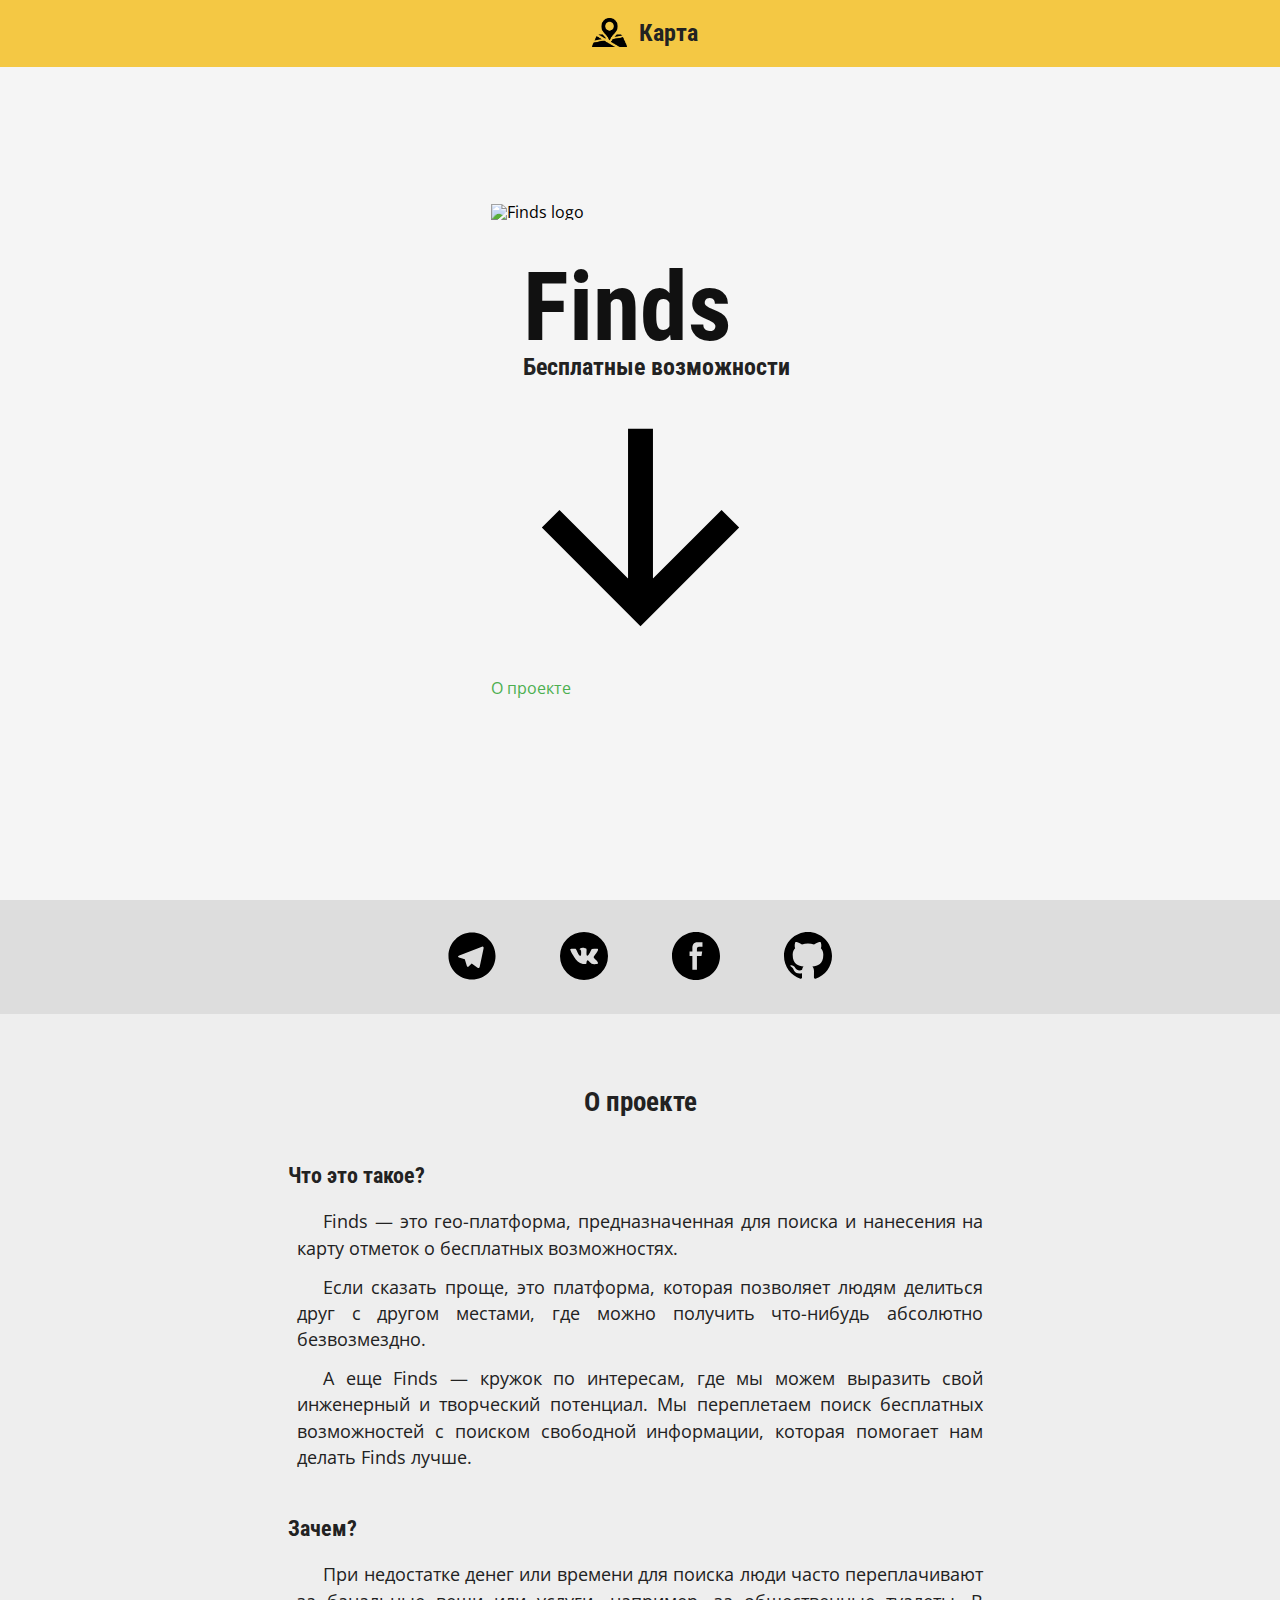
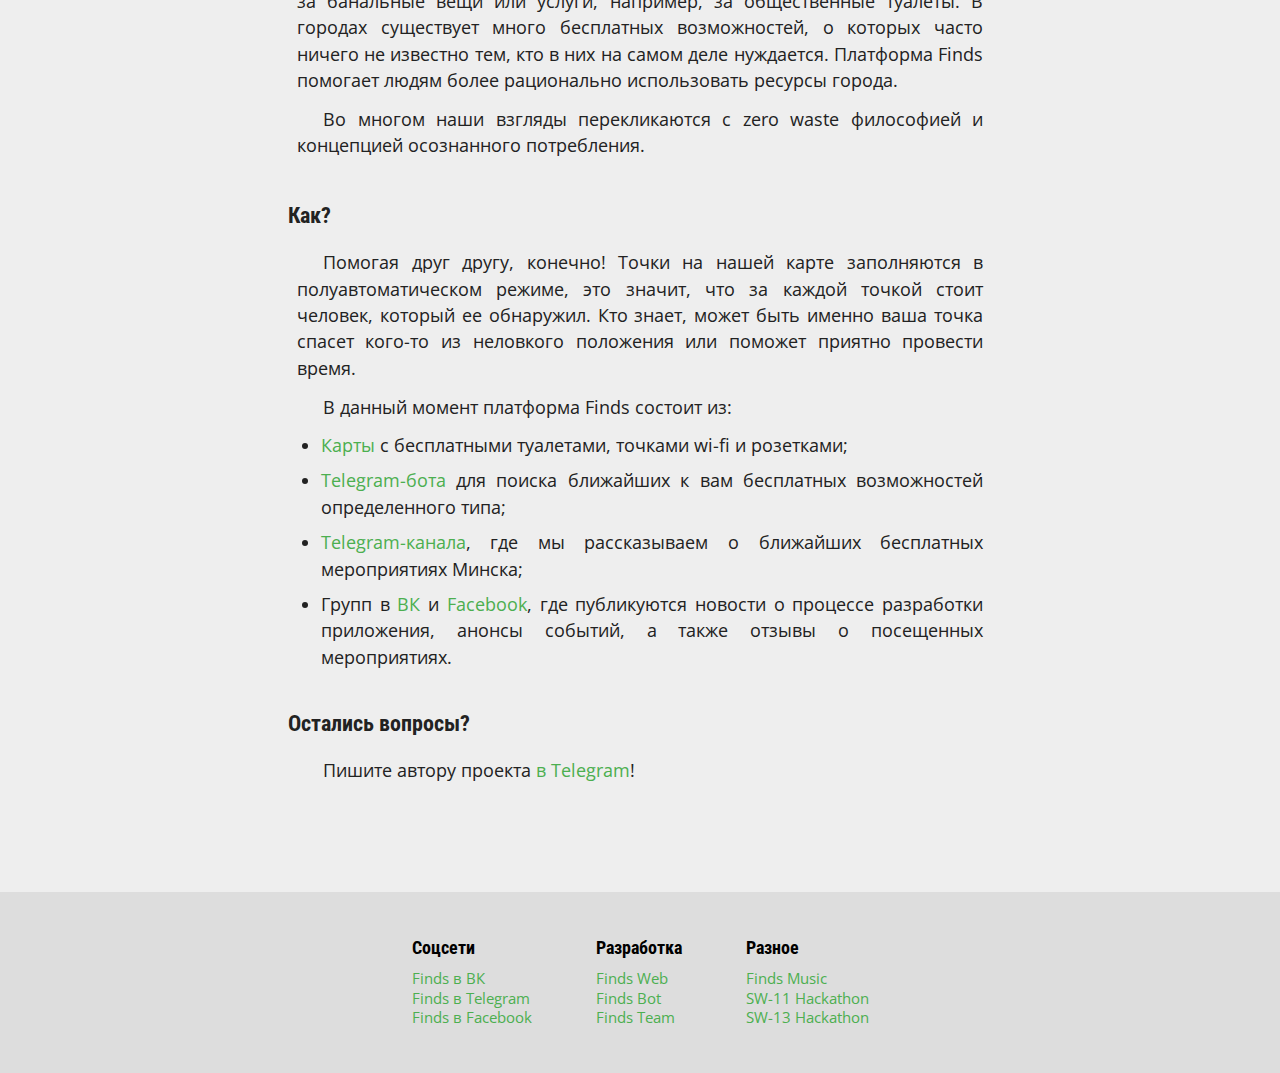
==== index.html @ 43142009 "Update text" ====
﻿<!DOCTYPE html>
<html lang="ru">

<head>
  <script async src="https://www.googletagmanager.com/gtag/js?id=UA-122766115-1"></script>
  <script>
    window.dataLayer = window.dataLayer || [];
    function gtag() { dataLayer.push(arguments); }
    gtag("js", new Date());

    gtag("config", "UA-122766115-1");
  </script>

  <script type="text/javascript">
    (function (d, w, c) {
      (w[c] = w[c] || []).push(function () {
        try {
          w.yaCounter49716634 = new Ya.Metrika2({
            id: 49716634,
            clickmap: true,
            trackLinks: true,
            accurateTrackBounce: true,
            webvisor: true
          });
        } catch (e) { }
      });

      var n = d.getElementsByTagName("script")[0],
        s = d.createElement("script"),
        f = function () { n.parentNode.insertBefore(s, n); };
      s.type = "text/javascript";
      s.async = true;
      s.src = "https://mc.yandex.ru/metrika/tag.js";

      if (w.opera == "[object Opera]") {
        d.addEventListener("DOMContentLoaded", f, false);
      } else { f(); }
    })(document, window, "yandex_metrika_callbacks2");
  </script>
  <noscript>
    <div>
      <img src="https://mc.yandex.ru/watch/49716634" style="position:absolute; left:-9999px;" alt="" />
    </div>
  </noscript>

  <meta http-equiv="content-type" content="text/html" charset="utf-8">
  <meta name="application-name" content="Finds">
  <meta name="viewport" content="width=device-width, initial-scale=1.0" />
  <meta name="yandex-verification" content="14215b733ed02c33" />
  <meta name="google-site-verification" content="_NbWzMZGaX6icd6F83OZuIrjjUDp2d-A3Rn8rg9aycU" />
  <meta name="description" content="Finds — гео-платформа, предназначенная для поиска и нанесения на карту отметок о бесплатных возможностях.">

  <title>Finds Web — Бесплатные возможности</title>

  <link rel="shortcut icon" href="./image/favicon/favicon.ico" type="image/x-icon">
  <link rel="apple-touch-icon" sizes="180x180" href="./image/favicon/apple-touch-icon.png">
  <link rel="icon" type="image/png" sizes="32x32" href="./image/favicon/favicon-32x32.png">
  <link rel="icon" type="image/png" sizes="16x16" href="./image/favicon/favicon-16x16.png">
  <link rel="mask-icon" href="./image/favicon/safari-pinned-tab.svg" color="#5bbad5">
  <link rel="manifest" href="./site.webmanifest">
  <link type="text/plain" rel="author" href="http://domain/humans.txt">

  <meta name="msapplication-TileColor" content="#ffda29">
  <meta name="theme-color" content="#000000">

  <link rel="stylesheet" href="./css/reset.css">
  <link rel="stylesheet" href="./css/style.css">
  <link rel="stylesheet" href="./css/text.css">
  <link rel="stylesheet" href="./css/mobile.css">
  <link rel="stylesheet" href="https://fonts.googleapis.com/css?family=Open+Sans|Roboto+Condensed">
</head>

<body>
  <main>
    <header class="navigation-bar">
      <a class="map-link" href="./map" title="Finds Web — Карта">
        <img class="map-icon" src="./image/map.png" alt="Map button icon"/>
        Карта
      </a>
    </header>
    <section class="main-screen">
      <div class="blur">
        <div class="main-screen-header">
          <div class="logo-container">
            <img class="logo" src="./image/empty-logo.svg" alt="Finds logo">
          </div>
          <div class="title-container">
            <h1 class="title">Finds</h1>
            <h2 class="subtitle">Бесплатные возможности</h2>
          </div>
        </div>
        <div class="main-screen-footer">
          <a class="arrow-link" href="#about">
            <svg xmlns="http://www.w3.org/2000/svg" viewBox="0 0 24 24" class="arrow" id="about"><path d="M 11,4L 13,4L 13,16.0104L 18.5052,10.5052L 19.9194,11.9194L 12,19.8388L 4.08058,11.9194L 5.49479,10.5052L 11,16.0104L 11,4 Z "></path></svg>
            О проекте
          </a>
        </div>
      </div>
    </section>
    <section class="links">
      <a href="https://telegra.ph/Finds-v-Telegram-03-18" title="Finds в Telegram">
        <div class="link-icon">
          <?xml version="1.0" encoding="utf-8"?><svg version="1.1" xmlns="http://www.w3.org/2000/svg" xmlns:xlink="http://www.w3.org/1999/xlink" x="0px" y="0px" viewBox="0 0 1000 1000" enable-background="new 0 0 1000 1000" xml:space="preserve"><g><g><path d="M500,10C229.4,10,10,229.4,10,500s219.4,490,490,490s490-219.4,490-490S770.6,10,500,10z M740.8,345.9l-80.4,378.8c-5.6,27-21.8,33.3-44.4,20.9L493.5,655l-58.8,57.2c-6.9,6.7-12.3,12.3-24.5,12.3c-15.9,0-13.2-5.9-18.6-21.1l-41.7-137l-121.2-37.7c-26.2-8-26.4-26,5.9-38.9l472-182.2C728.2,297.9,749,312.8,740.8,345.9L740.8,345.9z"/></g></g></svg>
        </div>
      </a>
      <a href="https://vk.com/findsnews" title="Finds News — Бесплатные мероприятия в ВК">
        <div class="link-icon">
          <?xml version="1.0" ?><svg viewBox="0 0 96 96" xmlns="http://www.w3.org/2000/svg"><g data-name="Layer 2" id="Layer_2"><g data-name="Layer 2" id="Layer_2-2"><path d="M48,0A48,48,0,1,0,96,48,48,48,0,0,0,48,0ZM76,62.63c-.3,1.92-3.48,1.56-6.28,1.64a18.46,18.46,0,0,1-6.25-.55c-1.89-.74-6.91-7.35-8.2-7.1-2.93.6-1.87,6.69-2.71,7.1-1.29.6-5.29.44-6.86.27-8.23-1.37-13-6.85-17.44-13.93-5.51-8.61-8.77-15-7.37-15.85s5.75-.63,10.06-.55c1.32.05,5,9.4,6,11,3.89,6.22,5.1,1.62,5.18,1.07C43.29,34.5,40.54,35,38.93,34.77c1.18-3.62,9.57-3,9.57-3a16.34,16.34,0,0,1,3.81,1.4c.41.25.88,1.18.85,4.06C53,41.65,52.55,47.6,54.5,47.6c1.48.06,3.81-3.45,5.73-7.07,1.67-3.21,3-6.33,3.54-6.55a38.21,38.21,0,0,1,6-.3c2.63,0,5.29,0,6,.55,1.4,1.21-1.07,5-3.32,8.23-1.81,2.63-5.37,6.06-5.15,7.92C67.58,52.95,76.74,58.43,76,62.63Z"/></g></g></svg>
        </div>
      </a>
      <a href="https://fb.com/findsnews" title="Finds News — Бесплатные мероприятия в Facebook">
        <div class="link-icon">
          <?xml version="1.0" encoding="UTF-8"?><svg xmlns="http://www.w3.org/2000/svg" xmlns:xlink="http://www.w3.org/1999/xlink" width="48px" height="48px" viewBox="0 0 48 48" version="1.1"><g id="surface1"><path d="M 48 24 C 48 10.746094 37.253906 0 24 0 C 10.746094 0 0 10.746094 0 24 C 0 37.253906 10.746094 48 24 48 C 37.253906 48 48 37.253906 48 24 Z M 17.554688 24 L 17.554688 19.40625 L 20.371094 19.40625 L 20.371094 16.628906 C 20.371094 12.882812 21.488281 10.183594 25.589844 10.183594 L 30.46875 10.183594 L 30.46875 14.765625 L 27.035156 14.765625 C 25.3125 14.765625 24.921875 15.910156 24.921875 17.109375 L 24.921875 19.40625 L 30.214844 19.40625 L 29.492188 24 L 24.921875 24 L 24.921875 37.851562 L 20.371094 37.851562 L 20.371094 24 Z M 17.554688 24 "/></g></svg>
        </div>
      </a>
      </a>
      <a href="https://github.com/FindsTeam" title="Finds Team — Репозитории проектов" class="github-button">
        <div class="link-icon">
          <?xml version="1.0" ?><svg xmlns="http://www.w3.org/2000/svg" xmlns:xlink="http://www.w3.org/1999/xlink" x="0px" y="0px" viewBox="0 0 1024 1024" enable-background="new 0 0 1024 1024" xml:space="preserve"><path d="M512 0C229.25 0 0 229.25 0 512c0 226.25 146.688 418.125 350.156 485.812 25.594 4.688 34.938-11.125 34.938-24.625 0-12.188-0.469-52.562-0.719-95.312C242 908.812 211.906 817.5 211.906 817.5c-23.312-59.125-56.844-74.875-56.844-74.875-46.531-31.75 3.53-31.125 3.53-31.125 51.406 3.562 78.47 52.75 78.47 52.75 45.688 78.25 119.875 55.625 149 42.5 4.654-33 17.904-55.625 32.5-68.375C304.906 725.438 185.344 681.5 185.344 485.312c0-55.938 19.969-101.562 52.656-137.406-5.219-13-22.844-65.094 5.062-135.562 0 0 42.938-13.75 140.812 52.5 40.812-11.406 84.594-17.031 128.125-17.219 43.5 0.188 87.312 5.875 128.188 17.281 97.688-66.312 140.688-52.5 140.688-52.5 28 70.531 10.375 122.562 5.125 135.5 32.812 35.844 52.625 81.469 52.625 137.406 0 196.688-119.75 240-233.812 252.688 18.438 15.875 34.75 47 34.75 94.75 0 68.438-0.688 123.625-0.688 140.5 0 13.625 9.312 29.562 35.25 24.562C877.438 930 1024 738.125 1024 512 1024 229.25 794.75 0 512 0z"/></svg>
        </div>
      </a>
    </section>
    <section class="description">
      <div class="row">
        <h2 class="about">О проекте</h2>
      </div>
      <div class="row">
        <h3>Что это такое?</h3>
        <p>
          Finds — это гео-платформа, предназначенная для поиска и нанесения на карту отметок о бесплатных возможностях.
        </p>
        <p>
          Если сказать проще, это платформа, которая позволяет людям делиться друг с другом местами, где можно получить что-нибудь абсолютно безвозмездно.
        </p>
        <p>
          А еще Finds — кружок по интересам, где мы можем выразить свой инженерный и творческий потенциал. Мы переплетаем поиск бесплатных возможностей с поиском свободной информации, которая помогает нам делать Finds лучше.
        </p>
      </div>
      <div class="row">
        <h3>Зачем?</h3>
        <p>
          При недостатке денег или времени для поиска люди часто переплачивают за банальные вещи или услуги, например, за общественные туалеты. В городах существует много бесплатных возможностей, о которых часто ничего не известно тем, кто в них на самом деле нуждается. Платформа Finds помогает людям более рационально использовать ресурсы города.
        </p>
        <p>
          Во многом наши взгляды перекликаются с zero waste философией и концепцией осознанного потребления.
        </p>
      </div>
      <div class="row">
        <h3>Как?</h3>
        <p>
          Помогая друг другу, конечно! Точки на нашей карте заполняются в полуавтоматическом режиме, это значит, что за каждой точкой стоит человек, который ее обнаружил. Кто знает, может быть именно ваша точка спасет кого-то из неловкого положения или поможет приятно провести время.
        </p>
        <p>
          В данный момент платформа Finds состоит из:
        </p>
        <ul>
          <li>
            <a href="./map" title="Finds Web — Карта">Карты</a> с бесплатными туалетами, точками wi-fi и розетками;
          </li>
          <li>
            <a href="http://t.me/FindsApplicationBot" title="Finds Bot — Telegram-бот">Telegram-бота</a> для поиска ближайших к вам бесплатных возможностей определенного типа;
          </li>
          <li>
            <a href="http://t.me/findsnews" title="Finds News — Бесплатные мероприятия">Telegram-канала</a>, где мы рассказываем о ближайших бесплатных мероприятиях Минска;
          </li>
          <li>
            Групп в <a href="https://vk.com/findsnews" title="Finds News — Бесплатные мероприятия в ВК">ВК</a> и <a href="https://fb.com/findsnews" title="Finds News — Бесплатные мероприятия в Facebook">Facebook</a>, где публикуются новости о процессе разработки приложения, анонсы событий, а также отзывы о посещенных мероприятиях.
          </li>
        </ul>
      </div>
      <div class="row">
          <h3>Остались вопросы?</h3>
          <p>
            Пишите автору проекта <a href="http://t.me/arisste" title="@arisste">в Telegram</a>!
          </p>
      </div>
    </section>
    <footer>
      <div class="column">
        <h4 title="Соцсети">Соцсети</h4>
        <a class="footer-link" href="https://vk.com/findsnews" title="Finds News — Бесплатные мероприятия в ВК">Finds в ВК</a>
        <a class="footer-link" href="http://t.me/findsnews" title="Finds News — Бесплатные мероприятия в Telegram">Finds в Telegram</a>
        <a class="footer-link" href="https://fb.com/findsnews" title="Finds News — Бесплатные мероприятия в Facebook">Finds в Facebook</a>
      </div>
      <div class="column">
        <h4 title="Разработка">Разработка</h4>
        <a class="footer-link" href="./map" title="Finds Web — Карта">Finds Web</a>
        <a class="footer-link" href="http://t.me/FindsApplicationBot" title="Finds Bot — Бот Telegram">Finds Bot</a>
        <a class="footer-link" href="https://github.com/FindsTeam" title="Finds Team — Репозитории проектов">Finds Team</a>
      </div>
      <div class="column">
        <h4 title="Компактно!">Разное</h4>
        <a class="footer-link" href="https://soundcloud.com/findsmusic" title="Finds Music — Музыкальный плейлист">Finds Music</a>
        <a class="footer-link" href="https://telegra.ph/Social-Weekend-Hackathon--kak-ehto-bylo-02-26" title="SW-11 Hackathon">SW-11 Hackathon</a>
        <a class="footer-link" href="https://telegra.ph/Social-Weekend-Hackathon--na-te-zhe-grabli-04-30" title="SW-13 Hackathon">SW-13 Hackathon</a>
      </div>
    </footer>
  </main>
</body>
</html>
---- css/style.css ----
body {
  width: 100%;

  background-color: #f5f5f5;
  font-family: 'Open Sans', Arial, Helvetica, sans-serif;
}

.navigation-bar {
  position: fixed;
  background-color: #f4c844;
  padding: 0.3em;
  text-align: center;
  width: 100%;
  z-index: 1;
}

.map-link {
  color: #222222;
  font-family: 'Roboto Condensed', Arial, Helvetica, sans-serif;
  font-size: 1.5em;
  display: inline-block;
  height: auto;
  padding: 0.5em 1em;
  margin: 0;
  font-weight: 700;
  line-height: 1.4;
  text-align: center;
  white-space: nowrap;
  vertical-align: middle;
  touch-action: manipulation;
  cursor: pointer;
  user-select: none;
  background-image: none;
  border: 0;
  border-radius: 0.2em;
  text-decoration: none;    
}

.map-link:hover {
  background-color: #face49;
  text-decoration: none;
  transition: 200ms;
  transition-timing-function: ease-in-out;
  -webkit-transition: 200ms;
  -webkit-transition-timing-function: ease-in-out;
}

.map-link:active {
  background-color: #dbb238;
}

.map-icon {
  height: 1.2em;
  width: auto;
  margin: -6px 6px -6px 0;
}

.main-screen {
  width: 100%;
  height: 100vh;

  display: flex;
  flex-direction: row;
  flex-wrap: nowrap;
  justify-content: center;
  align-content: stretch;
  align-items: center;
}

.logo-container, .title-container {
  order: 0;
  flex: 0 1 auto;
  align-self: auto;
}

.title-container {
  margin-left: 2em;
}

.logo {
  height: 15em;
}

.title {
  font-size: 6em;
  margin-top: 0.4em;
  margin-bottom: 0;
  color: #111111;
}

.subtitle {
  text-align: right;
  font-size: 1.5em;
  margin-top: 0;
  margin-bottom: 0;
  color: #222222;
}

.links {
  display: flex;
  flex-direction: row;
  flex-wrap: nowrap;
  justify-content: center;
  align-content: center;
  align-items: center;

  background-color: #dddddd;
}

.link-icon {
  width: 3em;
  margin: 2em;
}

.link-icon svg:hover {
  fill: #4caf50;
  transition: 200ms;
  transition-timing-function: ease-in-out;
  -webkit-transition: 200ms;
  -webkit-transition-timing-function: ease-in-out;
}
.link-icon:active svg {
  fill: #419944;
  transition: 200ms;
  transition-timing-function: ease-in-out;
  -webkit-transition: 200ms;
  -webkit-transition-timing-function: ease-in-out;
}

.description {
  height: auto;
  width: 100%;

  padding-top: 3em;
  padding-bottom: 6em;

  display: flex;
  flex-direction: column;
  flex-wrap: nowrap;
  justify-content: center;
  align-content: stretch;
  align-items: center;

  background-color: #eeeeee;
}

.row {
  width: 55%;
}

.about {
  text-align: center;
}

footer {
  display: flex;
  flex-direction: row;
  flex-wrap: nowrap;
  justify-content: center;
  align-content: center;
  align-items: flex-start;

  background-color: #dddddd;
}

.column {
  margin-top: 3em;
  margin-bottom: 3em;

  margin-left: 2em;
  margin-right: 2em;

  display: flex;
  flex-direction: column;
  flex-wrap: nowrap;
  justify-content: center;
  align-content: center;
  align-items: left;

  background-color: #dddddd;
}

.small-logo {
  height: 5em;
}

.footer-link {
  font-size: 0.95em;
  margin-top: 0.3em;
}
---- css/text.css ----
h1,
h2,
h3,
p {
  color: #222222;
}

h1,
h2,
h3,
h4
{
  font-weight: 700;
  font-style: normal;
  margin-top: 1em;
  margin-bottom: 0.5em;
  font-family: 'Roboto Condensed', Arial, Helvetica, sans-serif;
}

h1 {
  font-size: 2em;
}

h2 {
  font-size: 1.7em;
}

h3 {
  font-size: 1.4em;
  margin-top: 1.5em;
  margin-bottom: 1em;
}

h4 {
  font-size: 1.1em;
  margin-top: 0;
}

p {
  color: #222222;
  font-weight: 400;
  line-height: 1.5em;
  text-indent: 1.5em;
  text-align: justify;
  margin: 0.7em 0.5em;
  font-family: 'Open Sans', Arial, Helvetica, sans-serif;
  font-size: 1.1em;
}

a {
  color: #4caf50;
  text-decoration: none;
}

a:hover {
  text-decoration: underline;
}

a:active {
  color: #419944;
}

ul {
  list-style: disc;
  margin-left: 1.5em;
}

li {
  color: #222222;
  font-weight: 400;
  line-height: 1.5em;
  margin: 0.5em 0.5em;
  text-align: justify;
  font-family: 'Open Sans', Arial, Helvetica, sans-serif;
  font-size: 1.1em;
}

.text-center {
  text-align: center;
}
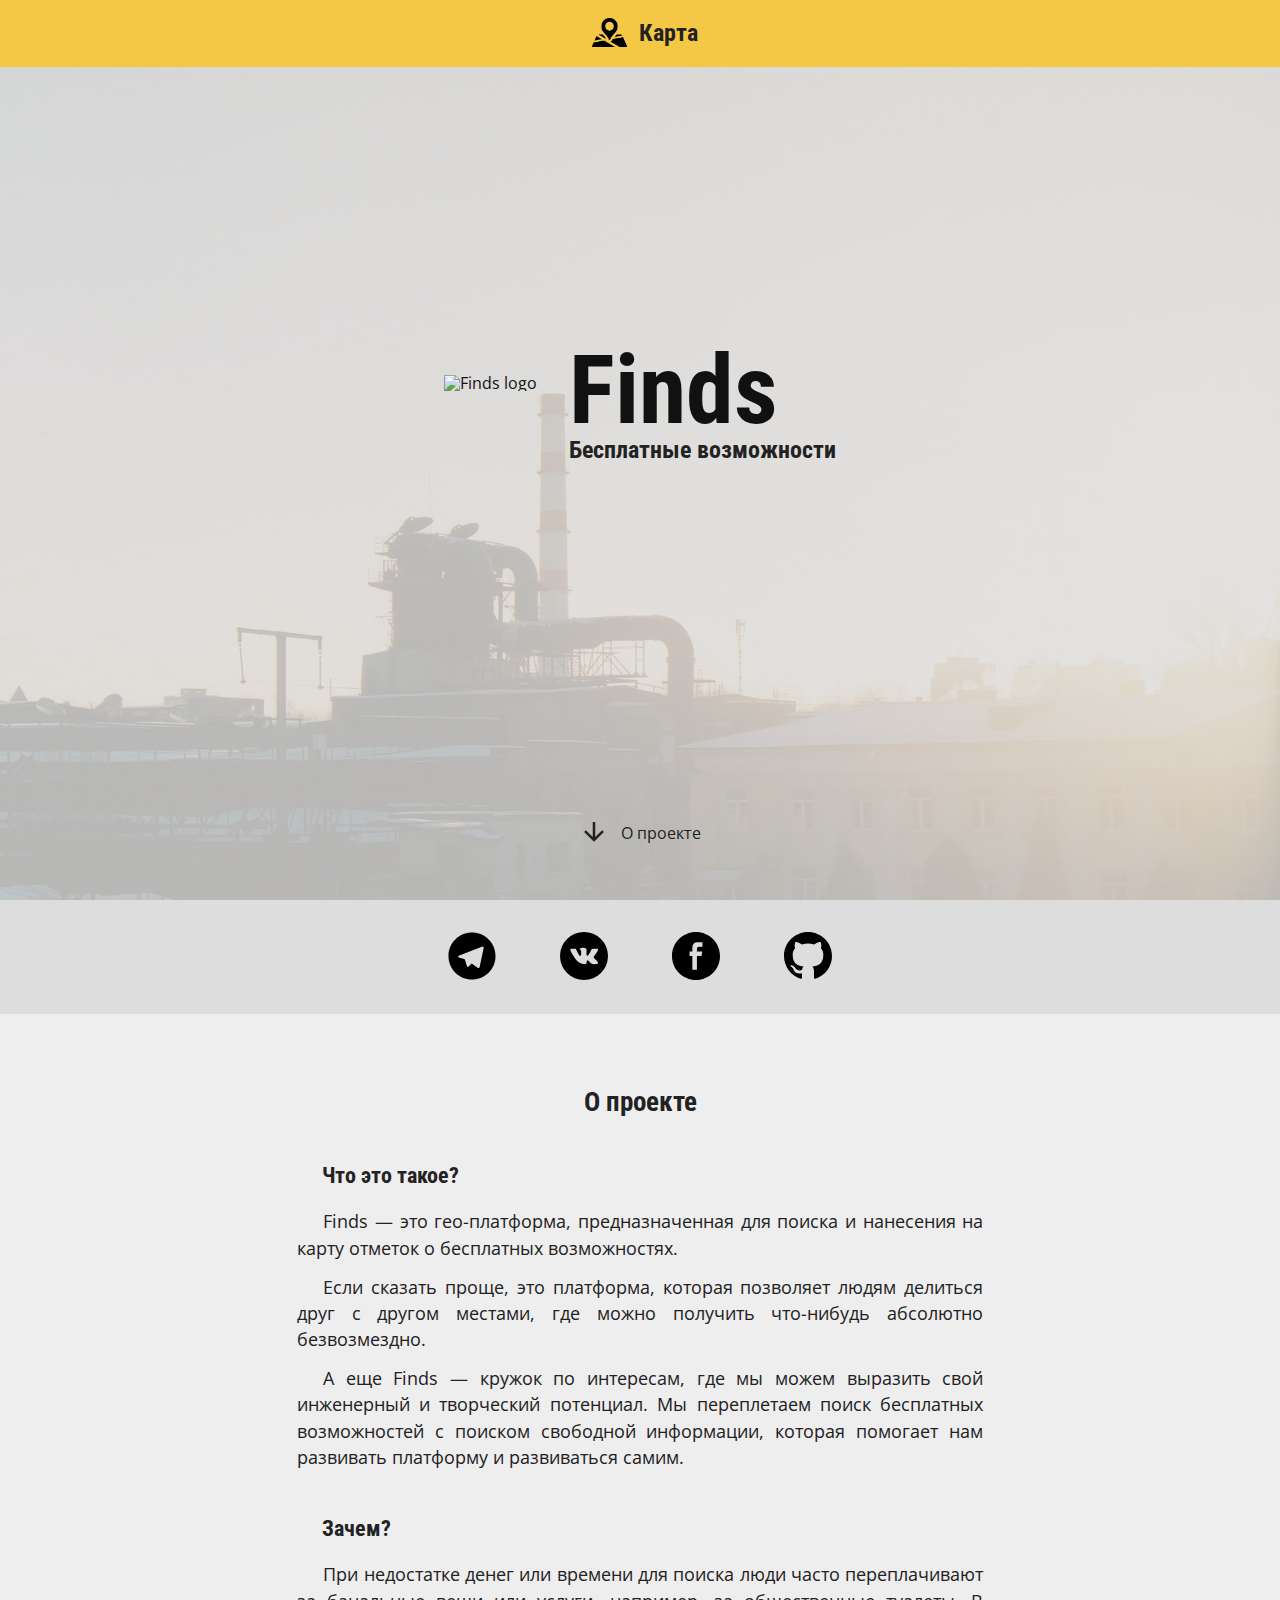
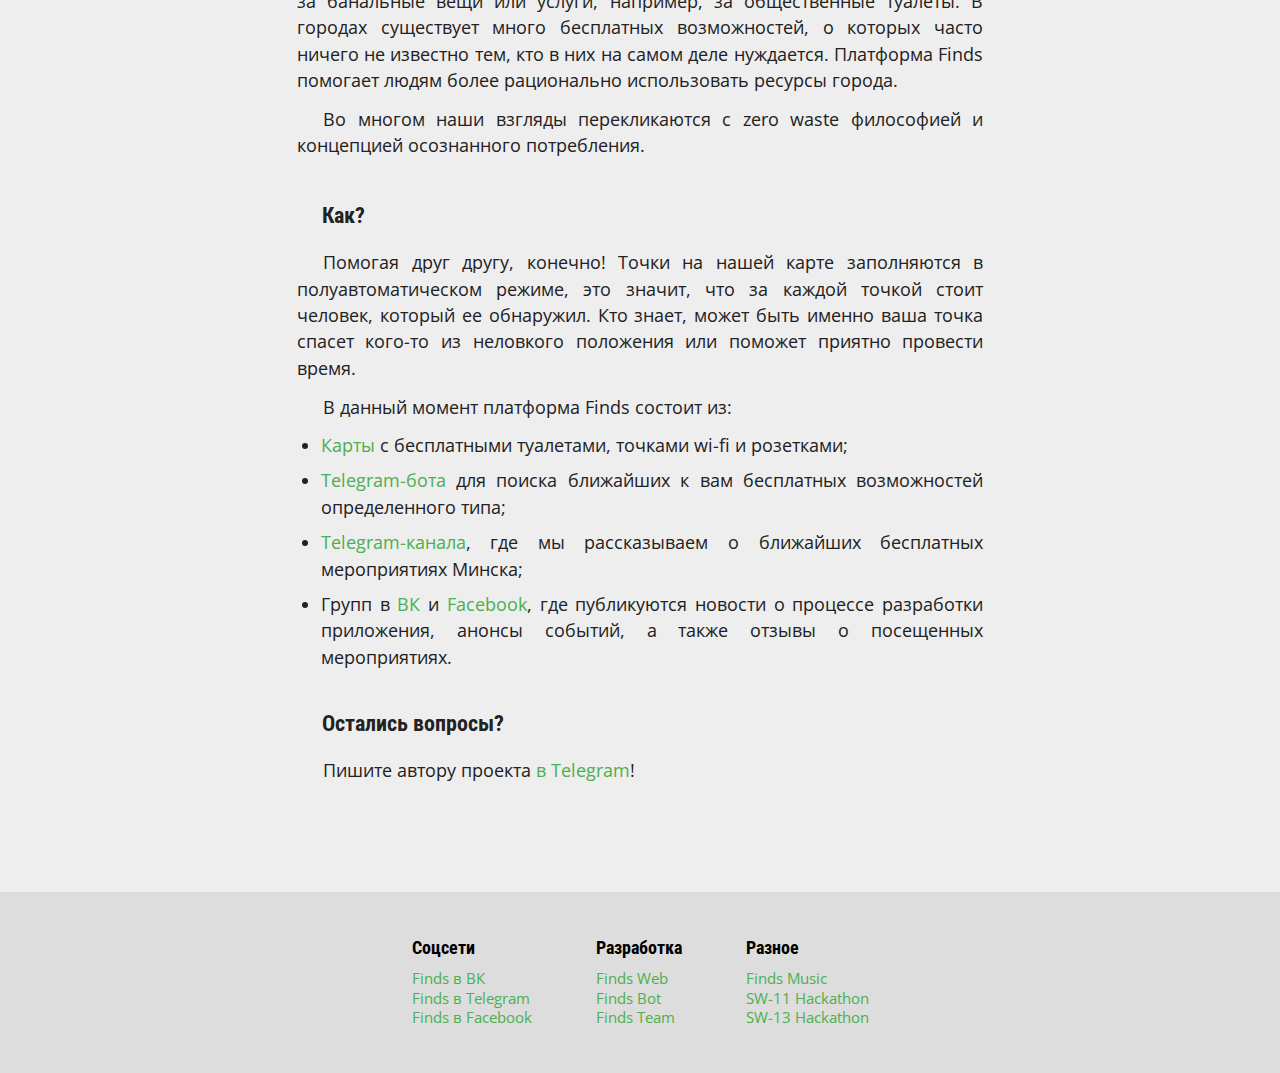
==== commit 226196f5: "Merge remote-tracking branch 'origin/master'" ====
--- a/index.html
+++ b/index.html
@@ -133,7 +133,7 @@
           Если сказать проще, это платформа, которая позволяет людям делиться друг с другом местами, где можно получить что-нибудь абсолютно безвозмездно.
         </p>
         <p>
-          А еще Finds — кружок по интересам, где мы можем выразить свой инженерный и творческий потенциал. Мы переплетаем поиск бесплатных возможностей с поиском свободной информации, которая помогает нам делать Finds лучше.
+          А еще Finds — кружок по интересам, где мы можем выразить свой инженерный и творческий потенциал. Мы переплетаем поиск бесплатных возможностей с поиском свободной информации, которая помогает нам развивать платформу и развиваться самим.
         </p>
       </div>
       <div class="row">
--- a/css/style.css
+++ b/css/style.css
@@ -41,12 +41,11 @@
   text-decoration: none;
   transition: 200ms;
   transition-timing-function: ease-in-out;
-  -webkit-transition: 200ms;
-  -webkit-transition-timing-function: ease-in-out;
 }
 
 .map-link:active {
   background-color: #dbb238;
+  color: inherit;
 }
 
 .map-icon {
@@ -55,9 +54,50 @@
   margin: -6px 6px -6px 0;
 }
 
+.main-screen-footer {
+  height: 15vh;
+
+  display: flex;
+  flex-direction: row;
+  flex-wrap: nowrap;
+  justify-content: center;
+  align-content: center;
+  align-items: center;
+}
+
+.arrow-link, .arrow-link:hover, .arrow-link:active {
+  color: #222222;
+  text-decoration: none;
+  padding: 10px 20px;
+  border-radius: 0.2em;
+}
+
+.arrow-link:hover {
+  background-color: #22222240;
+}
+
+.arrow {
+  height: 30px;
+  width: 30px;
+  margin: -0.5em 0.5em -0.5em 0;
+  fill: #222222;
+}
+
 .main-screen {
-  width: 100%;
-  height: 100vh;
+  background-image: url("../image/minsk.jpg");
+  background-repeat: no-repeat;
+  background-attachment: fixed;
+  background-position: center;
+  background-size: cover;
+}
+
+.blur {
+  background-color: #ddddddd0
+}
+
+.main-screen-header {
+  width: 100%;
+  height: 85vh;
 
   display: flex;
   flex-direction: row;
@@ -78,6 +118,7 @@
 }
 
 .logo {
+  color: #111111;
   height: 15em;
 }
 
@@ -181,10 +222,11 @@
 }
 
 .small-logo {
+  color: #111111;
   height: 5em;
 }
 
 .footer-link {
   font-size: 0.95em;
   margin-top: 0.3em;
-}+}
--- a/css/text.css
+++ b/css/text.css
@@ -29,6 +29,7 @@
   font-size: 1.4em;
   margin-top: 1.5em;
   margin-bottom: 1em;
+  text-indent: 1.5em;
 }
 
 h4 {
@@ -50,10 +51,16 @@
 a {
   color: #4caf50;
   text-decoration: none;
+  white-space: nowrap;
+  transition: 200ms;
+  transition-timing-function: ease-in-out;
 }
 
 a:hover {
   text-decoration: underline;
+  transform: scale(1.05);
+  transition: 200ms;
+  transition-timing-function: ease-in-out;
 }
 
 a:active {
--- a/css/mobile.css
+++ b/css/mobile.css
@@ -0,0 +1,68 @@
+@media only screen and (min-width: 320px) and (max-width: 1024px) {
+  h3 {
+    margin-top: 1em;
+    margin-bottom: 0.5em;
+  }
+
+  .main-screen-header {
+    width: 100%;
+    flex-direction: column;
+    align-content: center;
+  }
+
+  .title-container {
+    margin-left: 0;
+    margin-top: 2em;
+  }
+  
+  .logo {
+    height: 10em;
+    color: #111111;
+  }
+
+  .title {
+    text-align: center;
+    font-size: 5em;
+    margin-top: 0;
+  }
+  
+  .subtitle {
+    text-align: center;
+    font-size: 1.3em;
+    margin-top: 0;
+    margin-bottom: 0;
+    color: #222222;
+  }
+
+  .github-button {
+    display: none;
+  }
+
+  .link-icon {
+    width: 3em;
+    margin: 2em 1.5em;
+  }
+
+  .description {
+    padding-top: 2em;
+    padding-bottom: 2em;
+  }
+
+  .row {
+    width: 90%;
+  }
+
+  footer {
+    flex-direction: column;
+    align-items: center;
+    padding-bottom: 2em;
+  }
+
+  .column {
+    margin-top: 2em;
+    margin-bottom: 0;
+    margin-left: 0;
+    margin-right: 0;
+    text-align: center;
+  }
+}
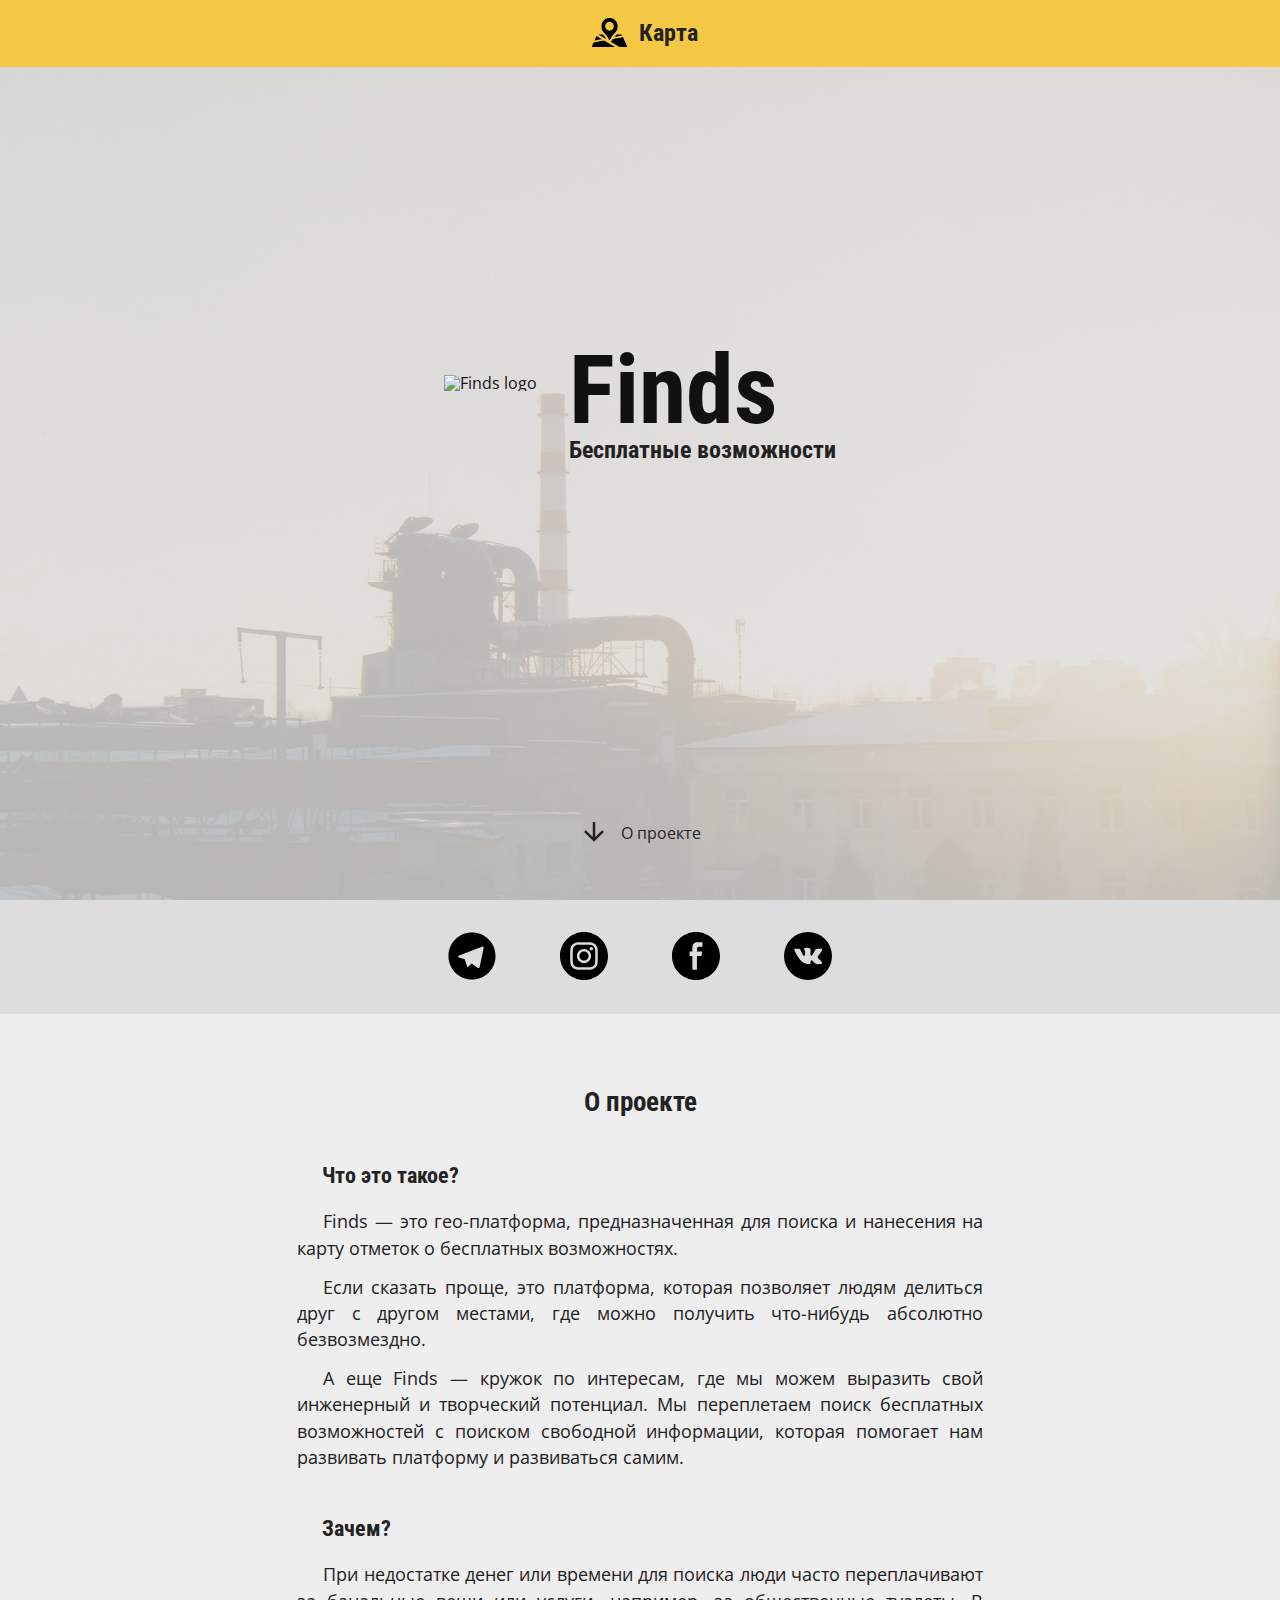
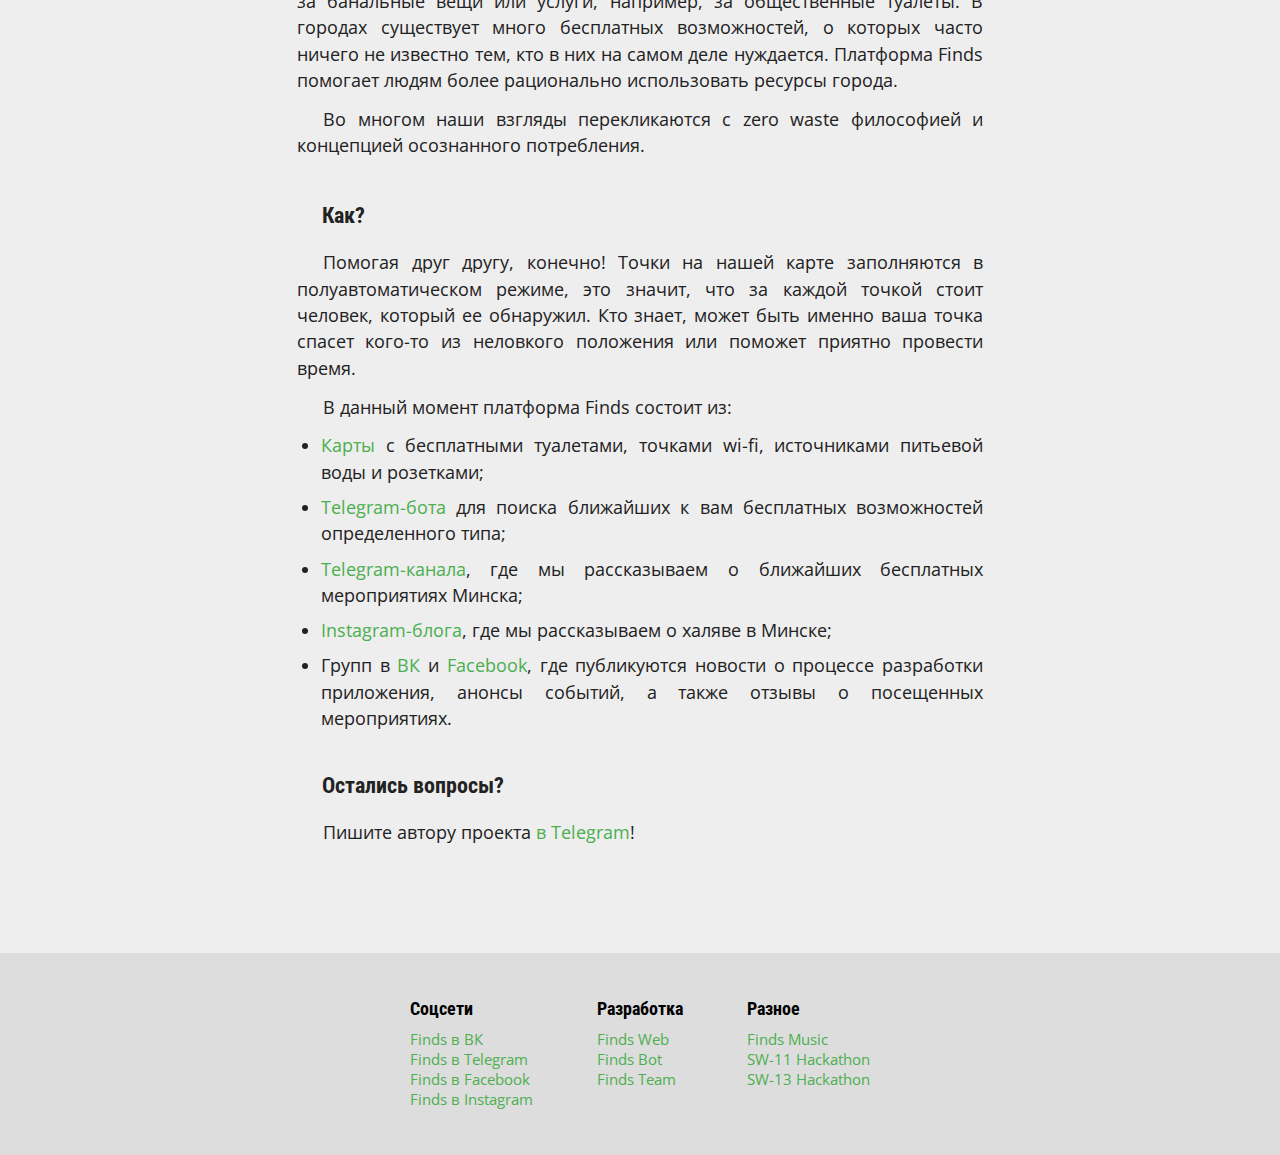
==== commit 3f287007: "Update social links" ====
--- a/index.html
+++ b/index.html
@@ -103,20 +103,19 @@
           <?xml version="1.0" encoding="utf-8"?><svg version="1.1" xmlns="http://www.w3.org/2000/svg" xmlns:xlink="http://www.w3.org/1999/xlink" x="0px" y="0px" viewBox="0 0 1000 1000" enable-background="new 0 0 1000 1000" xml:space="preserve"><g><g><path d="M500,10C229.4,10,10,229.4,10,500s219.4,490,490,490s490-219.4,490-490S770.6,10,500,10z M740.8,345.9l-80.4,378.8c-5.6,27-21.8,33.3-44.4,20.9L493.5,655l-58.8,57.2c-6.9,6.7-12.3,12.3-24.5,12.3c-15.9,0-13.2-5.9-18.6-21.1l-41.7-137l-121.2-37.7c-26.2-8-26.4-26,5.9-38.9l472-182.2C728.2,297.9,749,312.8,740.8,345.9L740.8,345.9z"/></g></g></svg>
         </div>
       </a>
+      <a href="https://www.instagram.com/findsnews" title="Finds News — Бесплатные мероприятия в Instagram">
+        <div class="link-icon">
+          <?xml version="1.0" encoding="UTF-8"?><svg xmlns="http://www.w3.org/2000/svg" xmlns:xlink="http://www.w3.org/1999/xlink" width="48px" viewBox="0 0 512 512" version="1.1"><path d="m305 256c0 27.0625-21.9375 49-49 49s-49-21.9375-49-49 21.9375-49 49-49 49 21.9375 49 49zm0 0"/><path d="m370.59375 169.304688c-2.355469-6.382813-6.113281-12.160157-10.996094-16.902344-4.742187-4.882813-10.515625-8.640625-16.902344-10.996094-5.179687-2.011719-12.960937-4.40625-27.292968-5.058594-15.503906-.707031-20.152344-.859375-59.402344-.859375-39.253906 0-43.902344.148438-59.402344.855469-14.332031.65625-22.117187 3.050781-27.292968 5.0625-6.386719 2.355469-12.164063 6.113281-16.902344 10.996094-4.882813 4.742187-8.640625 10.515625-11 16.902344-2.011719 5.179687-4.40625 12.964843-5.058594 27.296874-.707031 15.5-.859375 20.148438-.859375 59.402344 0 39.25.152344 43.898438.859375 59.402344.652344 14.332031 3.046875 22.113281 5.058594 27.292969 2.359375 6.386719 6.113281 12.160156 10.996094 16.902343 4.742187 4.882813 10.515624 8.640626 16.902343 10.996094 5.179688 2.015625 12.964844 4.410156 27.296875 5.0625 15.5.707032 20.144532.855469 59.398438.855469 39.257812 0 43.90625-.148437 59.402344-.855469 14.332031-.652344 22.117187-3.046875 27.296874-5.0625 12.820313-4.945312 22.953126-15.078125 27.898438-27.898437 2.011719-5.179688 4.40625-12.960938 5.0625-27.292969.707031-15.503906.855469-20.152344.855469-59.402344 0-39.253906-.148438-43.902344-.855469-59.402344-.652344-14.332031-3.046875-22.117187-5.0625-27.296874zm-114.59375 162.179687c-41.691406 0-75.488281-33.792969-75.488281-75.484375s33.796875-75.484375 75.488281-75.484375c41.6875 0 75.484375 33.792969 75.484375 75.484375s-33.796875 75.484375-75.484375 75.484375zm78.46875-136.3125c-9.742188 0-17.640625-7.898437-17.640625-17.640625s7.898437-17.640625 17.640625-17.640625 17.640625 7.898437 17.640625 17.640625c-.003906 9.742188-7.898437 17.640625-17.640625 17.640625zm0 0"/><path d="m256 0c-141.363281 0-256 114.636719-256 256s114.636719 256 256 256 256-114.636719 256-256-114.636719-256-256-256zm146.113281 316.605469c-.710937 15.648437-3.199219 26.332031-6.832031 35.683593-7.636719 19.746094-23.246094 35.355469-42.992188 42.992188-9.347656 3.632812-20.035156 6.117188-35.679687 6.832031-15.675781.714844-20.683594.886719-60.605469.886719-39.925781 0-44.929687-.171875-60.609375-.886719-15.644531-.714843-26.332031-3.199219-35.679687-6.832031-9.8125-3.691406-18.695313-9.476562-26.039063-16.957031-7.476562-7.339844-13.261719-16.226563-16.953125-26.035157-3.632812-9.347656-6.121094-20.035156-6.832031-35.679687-.722656-15.679687-.890625-20.6875-.890625-60.609375s.167969-44.929688.886719-60.605469c.710937-15.648437 3.195312-26.332031 6.828125-35.683593 3.691406-9.808594 9.480468-18.695313 16.960937-26.035157 7.339844-7.480469 16.226563-13.265625 26.035157-16.957031 9.351562-3.632812 20.035156-6.117188 35.683593-6.832031 15.675781-.714844 20.683594-.886719 60.605469-.886719s44.929688.171875 60.605469.890625c15.648437.710937 26.332031 3.195313 35.683593 6.824219 9.808594 3.691406 18.695313 9.480468 26.039063 16.960937 7.476563 7.34375 13.265625 16.226563 16.953125 26.035157 3.636719 9.351562 6.121094 20.035156 6.835938 35.683593.714843 15.675781.882812 20.683594.882812 60.605469s-.167969 44.929688-.886719 60.605469zm0 0"/></svg>
+        </div>
+      </a>
+      <a href="https://fb.com/findsnews" title="Finds News — Бесплатные мероприятия в Facebook">
+        <div class="link-icon">
+          <?xml version="1.0" encoding="UTF-8"?><svg xmlns="http://www.w3.org/2000/svg" xmlns:xlink="http://www.w3.org/1999/xlink" width="48px" height="48px" viewBox="0 0 48 48" version="1.1"><g id="surface1"><path d="M 48 24 C 48 10.746094 37.253906 0 24 0 C 10.746094 0 0 10.746094 0 24 C 0 37.253906 10.746094 48 24 48 C 37.253906 48 48 37.253906 48 24 Z M 17.554688 24 L 17.554688 19.40625 L 20.371094 19.40625 L 20.371094 16.628906 C 20.371094 12.882812 21.488281 10.183594 25.589844 10.183594 L 30.46875 10.183594 L 30.46875 14.765625 L 27.035156 14.765625 C 25.3125 14.765625 24.921875 15.910156 24.921875 17.109375 L 24.921875 19.40625 L 30.214844 19.40625 L 29.492188 24 L 24.921875 24 L 24.921875 37.851562 L 20.371094 37.851562 L 20.371094 24 Z M 17.554688 24 "/></g></svg>
+        </div>
+      </a>
       <a href="https://vk.com/findsnews" title="Finds News — Бесплатные мероприятия в ВК">
         <div class="link-icon">
           <?xml version="1.0" ?><svg viewBox="0 0 96 96" xmlns="http://www.w3.org/2000/svg"><g data-name="Layer 2" id="Layer_2"><g data-name="Layer 2" id="Layer_2-2"><path d="M48,0A48,48,0,1,0,96,48,48,48,0,0,0,48,0ZM76,62.63c-.3,1.92-3.48,1.56-6.28,1.64a18.46,18.46,0,0,1-6.25-.55c-1.89-.74-6.91-7.35-8.2-7.1-2.93.6-1.87,6.69-2.71,7.1-1.29.6-5.29.44-6.86.27-8.23-1.37-13-6.85-17.44-13.93-5.51-8.61-8.77-15-7.37-15.85s5.75-.63,10.06-.55c1.32.05,5,9.4,6,11,3.89,6.22,5.1,1.62,5.18,1.07C43.29,34.5,40.54,35,38.93,34.77c1.18-3.62,9.57-3,9.57-3a16.34,16.34,0,0,1,3.81,1.4c.41.25.88,1.18.85,4.06C53,41.65,52.55,47.6,54.5,47.6c1.48.06,3.81-3.45,5.73-7.07,1.67-3.21,3-6.33,3.54-6.55a38.21,38.21,0,0,1,6-.3c2.63,0,5.29,0,6,.55,1.4,1.21-1.07,5-3.32,8.23-1.81,2.63-5.37,6.06-5.15,7.92C67.58,52.95,76.74,58.43,76,62.63Z"/></g></g></svg>
-        </div>
-      </a>
-      <a href="https://fb.com/findsnews" title="Finds News — Бесплатные мероприятия в Facebook">
-        <div class="link-icon">
-          <?xml version="1.0" encoding="UTF-8"?><svg xmlns="http://www.w3.org/2000/svg" xmlns:xlink="http://www.w3.org/1999/xlink" width="48px" height="48px" viewBox="0 0 48 48" version="1.1"><g id="surface1"><path d="M 48 24 C 48 10.746094 37.253906 0 24 0 C 10.746094 0 0 10.746094 0 24 C 0 37.253906 10.746094 48 24 48 C 37.253906 48 48 37.253906 48 24 Z M 17.554688 24 L 17.554688 19.40625 L 20.371094 19.40625 L 20.371094 16.628906 C 20.371094 12.882812 21.488281 10.183594 25.589844 10.183594 L 30.46875 10.183594 L 30.46875 14.765625 L 27.035156 14.765625 C 25.3125 14.765625 24.921875 15.910156 24.921875 17.109375 L 24.921875 19.40625 L 30.214844 19.40625 L 29.492188 24 L 24.921875 24 L 24.921875 37.851562 L 20.371094 37.851562 L 20.371094 24 Z M 17.554688 24 "/></g></svg>
-        </div>
-      </a>
-      </a>
-      <a href="https://github.com/FindsTeam" title="Finds Team — Репозитории проектов" class="github-button">
-        <div class="link-icon">
-          <?xml version="1.0" ?><svg xmlns="http://www.w3.org/2000/svg" xmlns:xlink="http://www.w3.org/1999/xlink" x="0px" y="0px" viewBox="0 0 1024 1024" enable-background="new 0 0 1024 1024" xml:space="preserve"><path d="M512 0C229.25 0 0 229.25 0 512c0 226.25 146.688 418.125 350.156 485.812 25.594 4.688 34.938-11.125 34.938-24.625 0-12.188-0.469-52.562-0.719-95.312C242 908.812 211.906 817.5 211.906 817.5c-23.312-59.125-56.844-74.875-56.844-74.875-46.531-31.75 3.53-31.125 3.53-31.125 51.406 3.562 78.47 52.75 78.47 52.75 45.688 78.25 119.875 55.625 149 42.5 4.654-33 17.904-55.625 32.5-68.375C304.906 725.438 185.344 681.5 185.344 485.312c0-55.938 19.969-101.562 52.656-137.406-5.219-13-22.844-65.094 5.062-135.562 0 0 42.938-13.75 140.812 52.5 40.812-11.406 84.594-17.031 128.125-17.219 43.5 0.188 87.312 5.875 128.188 17.281 97.688-66.312 140.688-52.5 140.688-52.5 28 70.531 10.375 122.562 5.125 135.5 32.812 35.844 52.625 81.469 52.625 137.406 0 196.688-119.75 240-233.812 252.688 18.438 15.875 34.75 47 34.75 94.75 0 68.438-0.688 123.625-0.688 140.5 0 13.625 9.312 29.562 35.25 24.562C877.438 930 1024 738.125 1024 512 1024 229.25 794.75 0 512 0z"/></svg>
         </div>
       </a>
     </section>
@@ -155,13 +154,16 @@
         </p>
         <ul>
           <li>
-            <a href="./map" title="Finds Web — Карта">Карты</a> с бесплатными туалетами, точками wi-fi и розетками;
+            <a href="./map" title="Finds Web — Карта">Карты</a> с бесплатными туалетами, точками wi-fi, источниками питьевой воды и розетками;
           </li>
           <li>
             <a href="http://t.me/FindsApplicationBot" title="Finds Bot — Telegram-бот">Telegram-бота</a> для поиска ближайших к вам бесплатных возможностей определенного типа;
           </li>
           <li>
             <a href="http://t.me/findsnews" title="Finds News — Бесплатные мероприятия">Telegram-канала</a>, где мы рассказываем о ближайших бесплатных мероприятиях Минска;
+          </li>
+          <li>
+            <a href="https://www.instagram.com/findsnews" title="Finds News — Бесплатные мероприятия">Instagram-блога</a>, где мы рассказываем о халяве в Минске;
           </li>
           <li>
             Групп в <a href="https://vk.com/findsnews" title="Finds News — Бесплатные мероприятия в ВК">ВК</a> и <a href="https://fb.com/findsnews" title="Finds News — Бесплатные мероприятия в Facebook">Facebook</a>, где публикуются новости о процессе разработки приложения, анонсы событий, а также отзывы о посещенных мероприятиях.
@@ -181,6 +183,7 @@
         <a class="footer-link" href="https://vk.com/findsnews" title="Finds News — Бесплатные мероприятия в ВК">Finds в ВК</a>
         <a class="footer-link" href="http://t.me/findsnews" title="Finds News — Бесплатные мероприятия в Telegram">Finds в Telegram</a>
         <a class="footer-link" href="https://fb.com/findsnews" title="Finds News — Бесплатные мероприятия в Facebook">Finds в Facebook</a>
+        <a class="footer-link" href="https://www.instagram.com/findsnews" title="Finds News — Бесплатные мероприятия в Instagram">Finds в Instagram</a>
       </div>
       <div class="column">
         <h4 title="Разработка">Разработка</h4>
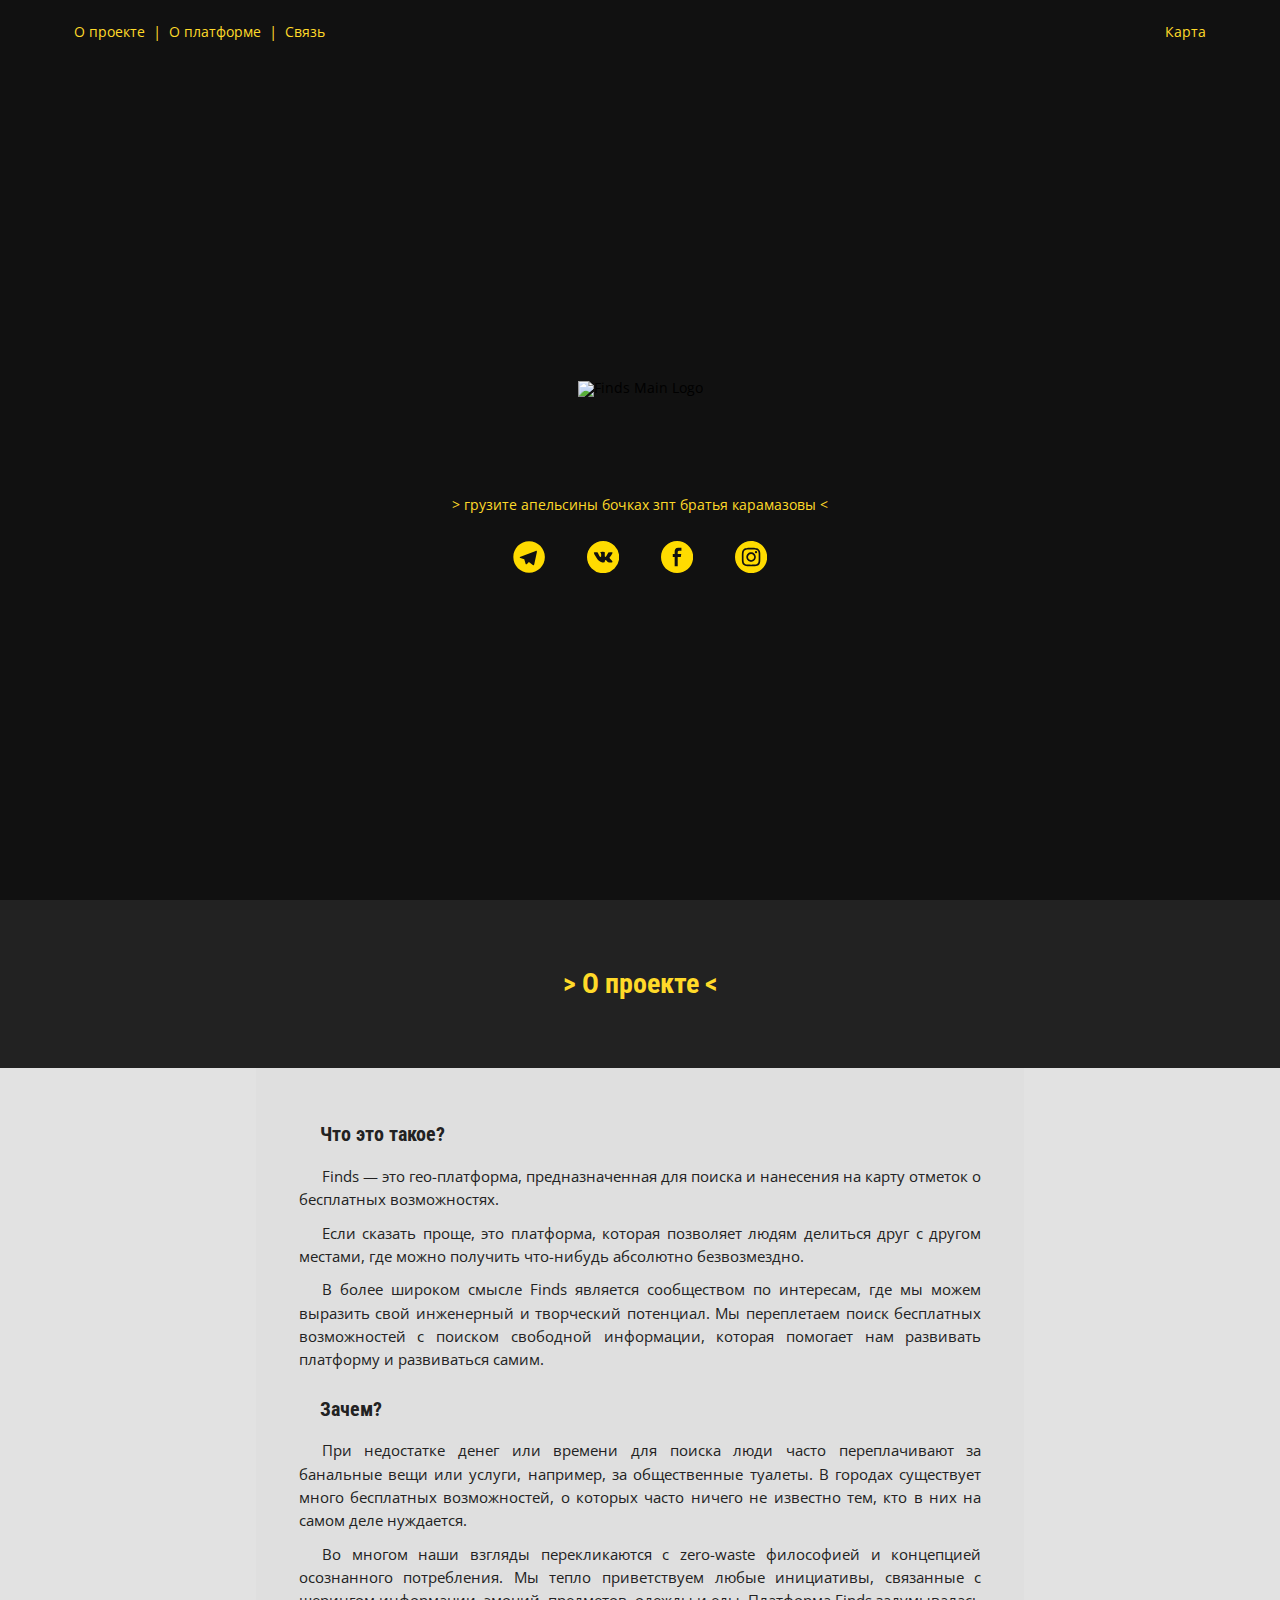
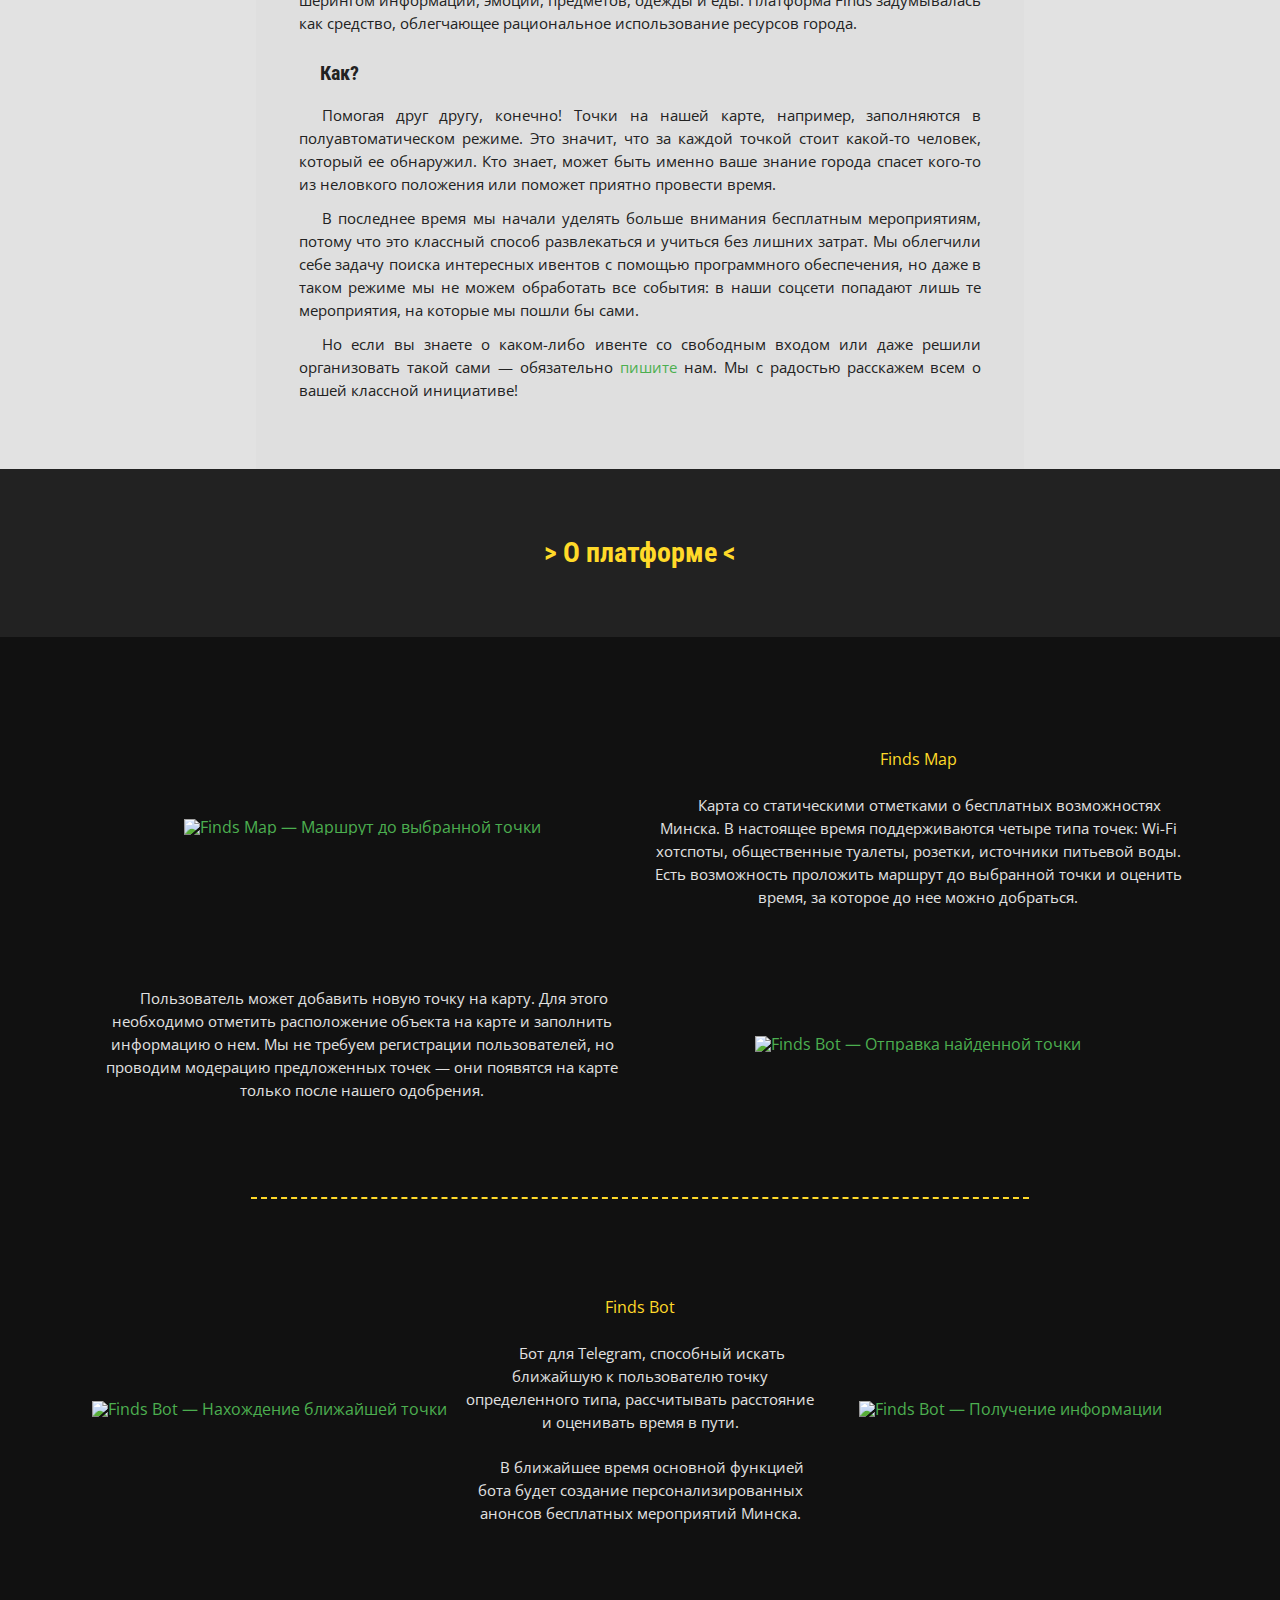
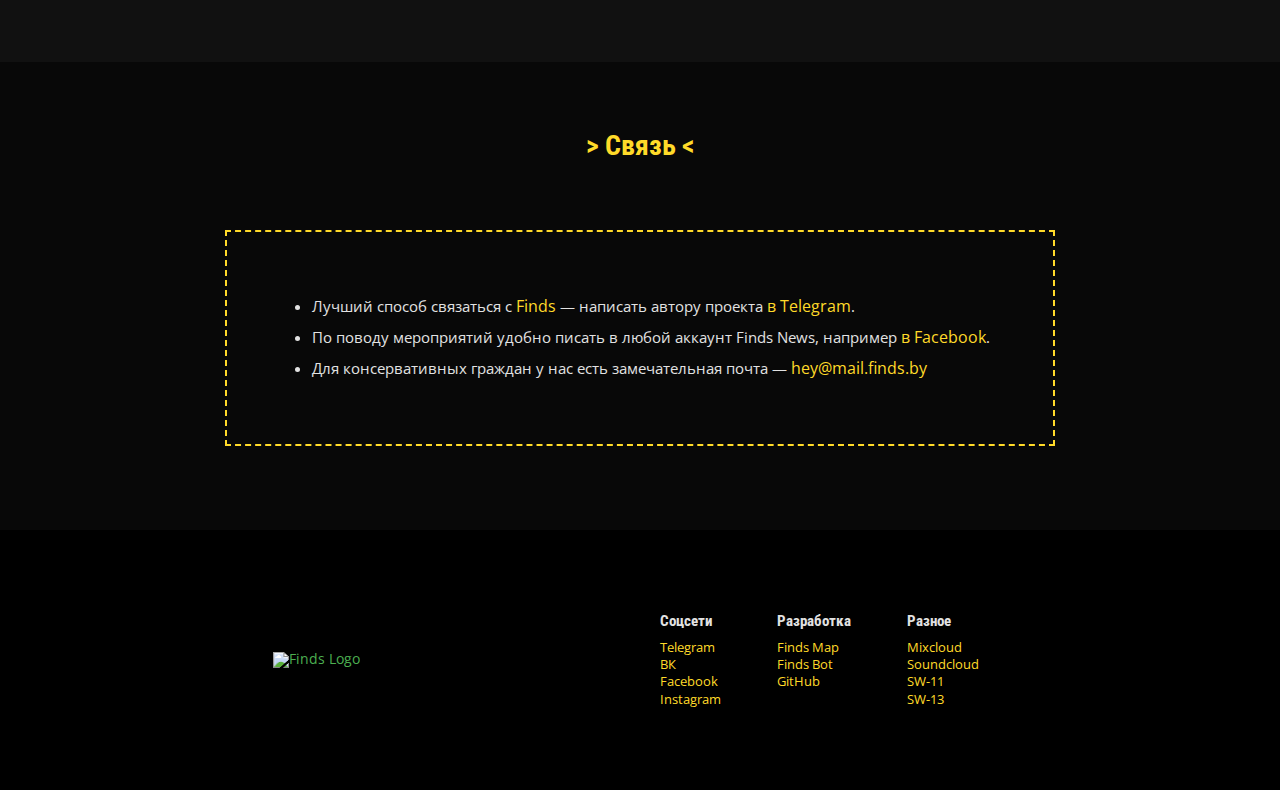
==== commit 7042e304: "Add script for tagline randomization, fix issue with adblock" ====
--- a/index.html
+++ b/index.html
@@ -1,6 +1,5 @@
 ﻿<!DOCTYPE html>
 <html lang="ru">
-
 <head>
   <script async src="https://www.googletagmanager.com/gtag/js?id=UA-122766115-1"></script>
   <script>
@@ -37,6 +36,7 @@
       } else { f(); }
     })(document, window, "yandex_metrika_callbacks2");
   </script>
+  <script src="./script/quote.js" defer></script>
   <noscript>
     <div>
       <img src="https://mc.yandex.ru/watch/49716634" style="position:absolute; left:-9999px;" alt="" />
@@ -50,7 +50,7 @@
   <meta name="google-site-verification" content="_NbWzMZGaX6icd6F83OZuIrjjUDp2d-A3Rn8rg9aycU" />
   <meta name="description" content="Finds — гео-платформа, предназначенная для поиска и нанесения на карту отметок о бесплатных возможностях.">
 
-  <title>Finds Web — Бесплатные возможности</title>
+  <title>Finds — Бесплатные возможности</title>
 
   <link rel="shortcut icon" href="./image/favicon/favicon.ico" type="image/x-icon">
   <link rel="apple-touch-icon" sizes="180x180" href="./image/favicon/apple-touch-icon.png">
@@ -69,135 +69,181 @@
   <link rel="stylesheet" href="./css/mobile.css">
   <link rel="stylesheet" href="https://fonts.googleapis.com/css?family=Open+Sans|Roboto+Condensed">
 </head>
-
 <body>
+  <header>
+    <div class="header-links">
+      <nav class="anchor-links">
+        <a class="header-link" href="#project" title="Раздел, где мы рассказываем о нашей инициативе">О проекте</a>
+        <p class="header-divider">|</p>
+        <a class="header-link" href="#platform" title="Раздел, где мы описываем технические возможности платформы">О платформе</a>
+        <p class="header-divider">|</p>
+        <a class="header-link" href="#contacts" title="Раздел с контактами">Связь</a>
+      </nav>
+      <div class="map-link">
+        <a class="header-link" href="./map" title="Finds Map — Карта бесплатных объектов">Карта</a>
+      </div>
+    </div>
+  </header>
   <main>
-    <header class="navigation-bar">
-      <a class="map-link" href="./map" title="Finds Web — Карта">
-        <img class="map-icon" src="./image/map.png" alt="Map button icon"/>
-        Карта
-      </a>
-    </header>
-    <section class="main-screen">
-      <div class="blur">
-        <div class="main-screen-header">
-          <div class="logo-container">
-            <img class="logo" src="./image/empty-logo.svg" alt="Finds logo">
-          </div>
-          <div class="title-container">
-            <h1 class="title">Finds</h1>
-            <h2 class="subtitle">Бесплатные возможности</h2>
-          </div>
-        </div>
-        <div class="main-screen-footer">
-          <a class="arrow-link" href="#about">
-            <svg xmlns="http://www.w3.org/2000/svg" viewBox="0 0 24 24" class="arrow" id="about"><path d="M 11,4L 13,4L 13,16.0104L 18.5052,10.5052L 19.9194,11.9194L 12,19.8388L 4.08058,11.9194L 5.49479,10.5052L 11,16.0104L 11,4 Z "></path></svg>
-            О проекте
-          </a>
+    <div class="main-screen">
+      <div class="logo-container">
+        <img class="main-logo" src="./image/finds-by-yellow.png" alt="Finds Main Logo">
+        <div class="main-logo-title">
+          <q id="quote">&#62; npm install typescript &#60;</q>
+        </div>
+        <div class="links-container">
+          <a href="https://telegra.ph/Finds-v-Telegram-03-18" title="Finds News в Telegram">
+            <div class="link-icon">
+              <?xml version="1.0" encoding="utf-8"?><svg version="1.1" xmlns="http://www.w3.org/2000/svg" xmlns:xlink="http://www.w3.org/1999/xlink" x="0px" y="0px" viewBox="0 0 1000 1000" enable-background="new 0 0 1000 1000" xml:space="preserve"><g><g><path d="M500,10C229.4,10,10,229.4,10,500s219.4,490,490,490s490-219.4,490-490S770.6,10,500,10z M740.8,345.9l-80.4,378.8c-5.6,27-21.8,33.3-44.4,20.9L493.5,655l-58.8,57.2c-6.9,6.7-12.3,12.3-24.5,12.3c-15.9,0-13.2-5.9-18.6-21.1l-41.7-137l-121.2-37.7c-26.2-8-26.4-26,5.9-38.9l472-182.2C728.2,297.9,749,312.8,740.8,345.9L740.8,345.9z"/></g></g></svg>
+            </div>
+          </a>
+          <a href="https://vk.com/findsnews" title="Finds News в ВК">
+            <div class="link-icon">
+              <?xml version="1.0" ?><svg viewBox="0 0 96 96" xmlns="http://www.w3.org/2000/svg"><g data-name="Layer 2" id="Layer_2"><g data-name="Layer 2" id="Layer_2-2"><path d="M48,0A48,48,0,1,0,96,48,48,48,0,0,0,48,0ZM76,62.63c-.3,1.92-3.48,1.56-6.28,1.64a18.46,18.46,0,0,1-6.25-.55c-1.89-.74-6.91-7.35-8.2-7.1-2.93.6-1.87,6.69-2.71,7.1-1.29.6-5.29.44-6.86.27-8.23-1.37-13-6.85-17.44-13.93-5.51-8.61-8.77-15-7.37-15.85s5.75-.63,10.06-.55c1.32.05,5,9.4,6,11,3.89,6.22,5.1,1.62,5.18,1.07C43.29,34.5,40.54,35,38.93,34.77c1.18-3.62,9.57-3,9.57-3a16.34,16.34,0,0,1,3.81,1.4c.41.25.88,1.18.85,4.06C53,41.65,52.55,47.6,54.5,47.6c1.48.06,3.81-3.45,5.73-7.07,1.67-3.21,3-6.33,3.54-6.55a38.21,38.21,0,0,1,6-.3c2.63,0,5.29,0,6,.55,1.4,1.21-1.07,5-3.32,8.23-1.81,2.63-5.37,6.06-5.15,7.92C67.58,52.95,76.74,58.43,76,62.63Z"/></g></g></svg>
+            </div>
+          </a>
+          <a href="https://fb.com/findsnews" title="Finds News в Facebook">
+            <div class="link-icon">
+              <?xml version="1.0" encoding="UTF-8"?><svg xmlns="http://www.w3.org/2000/svg" xmlns:xlink="http://www.w3.org/1999/xlink" width="48px" height="48px" viewBox="0 0 48 48" version="1.1"><g id="surface1"><path d="M 48 24 C 48 10.746094 37.253906 0 24 0 C 10.746094 0 0 10.746094 0 24 C 0 37.253906 10.746094 48 24 48 C 37.253906 48 48 37.253906 48 24 Z M 17.554688 24 L 17.554688 19.40625 L 20.371094 19.40625 L 20.371094 16.628906 C 20.371094 12.882812 21.488281 10.183594 25.589844 10.183594 L 30.46875 10.183594 L 30.46875 14.765625 L 27.035156 14.765625 C 25.3125 14.765625 24.921875 15.910156 24.921875 17.109375 L 24.921875 19.40625 L 30.214844 19.40625 L 29.492188 24 L 24.921875 24 L 24.921875 37.851562 L 20.371094 37.851562 L 20.371094 24 Z M 17.554688 24 "/></g></svg>
+            </div>
+          </a>
+          <a href="https://www.instagram.com/findsnews" title="Finds News в Instagram">
+            <div class="link-icon">
+              <?xml version="1.0" encoding="UTF-8"?><svg xmlns="http://www.w3.org/2000/svg" xmlns:xlink="http://www.w3.org/1999/xlink" width="48px" viewBox="0 0 512 512" version="1.1"><path d="m305 256c0 27.0625-21.9375 49-49 49s-49-21.9375-49-49 21.9375-49 49-49 49 21.9375 49 49zm0 0"/><path d="m370.59375 169.304688c-2.355469-6.382813-6.113281-12.160157-10.996094-16.902344-4.742187-4.882813-10.515625-8.640625-16.902344-10.996094-5.179687-2.011719-12.960937-4.40625-27.292968-5.058594-15.503906-.707031-20.152344-.859375-59.402344-.859375-39.253906 0-43.902344.148438-59.402344.855469-14.332031.65625-22.117187 3.050781-27.292968 5.0625-6.386719 2.355469-12.164063 6.113281-16.902344 10.996094-4.882813 4.742187-8.640625 10.515625-11 16.902344-2.011719 5.179687-4.40625 12.964843-5.058594 27.296874-.707031 15.5-.859375 20.148438-.859375 59.402344 0 39.25.152344 43.898438.859375 59.402344.652344 14.332031 3.046875 22.113281 5.058594 27.292969 2.359375 6.386719 6.113281 12.160156 10.996094 16.902343 4.742187 4.882813 10.515624 8.640626 16.902343 10.996094 5.179688 2.015625 12.964844 4.410156 27.296875 5.0625 15.5.707032 20.144532.855469 59.398438.855469 39.257812 0 43.90625-.148437 59.402344-.855469 14.332031-.652344 22.117187-3.046875 27.296874-5.0625 12.820313-4.945312 22.953126-15.078125 27.898438-27.898437 2.011719-5.179688 4.40625-12.960938 5.0625-27.292969.707031-15.503906.855469-20.152344.855469-59.402344 0-39.253906-.148438-43.902344-.855469-59.402344-.652344-14.332031-3.046875-22.117187-5.0625-27.296874zm-114.59375 162.179687c-41.691406 0-75.488281-33.792969-75.488281-75.484375s33.796875-75.484375 75.488281-75.484375c41.6875 0 75.484375 33.792969 75.484375 75.484375s-33.796875 75.484375-75.484375 75.484375zm78.46875-136.3125c-9.742188 0-17.640625-7.898437-17.640625-17.640625s7.898437-17.640625 17.640625-17.640625 17.640625 7.898437 17.640625 17.640625c-.003906 9.742188-7.898437 17.640625-17.640625 17.640625zm0 0"/><path d="m256 0c-141.363281 0-256 114.636719-256 256s114.636719 256 256 256 256-114.636719 256-256-114.636719-256-256-256zm146.113281 316.605469c-.710937 15.648437-3.199219 26.332031-6.832031 35.683593-7.636719 19.746094-23.246094 35.355469-42.992188 42.992188-9.347656 3.632812-20.035156 6.117188-35.679687 6.832031-15.675781.714844-20.683594.886719-60.605469.886719-39.925781 0-44.929687-.171875-60.609375-.886719-15.644531-.714843-26.332031-3.199219-35.679687-6.832031-9.8125-3.691406-18.695313-9.476562-26.039063-16.957031-7.476562-7.339844-13.261719-16.226563-16.953125-26.035157-3.632812-9.347656-6.121094-20.035156-6.832031-35.679687-.722656-15.679687-.890625-20.6875-.890625-60.609375s.167969-44.929688.886719-60.605469c.710937-15.648437 3.195312-26.332031 6.828125-35.683593 3.691406-9.808594 9.480468-18.695313 16.960937-26.035157 7.339844-7.480469 16.226563-13.265625 26.035157-16.957031 9.351562-3.632812 20.035156-6.117188 35.683593-6.832031 15.675781-.714844 20.683594-.886719 60.605469-.886719s44.929688.171875 60.605469.890625c15.648437.710937 26.332031 3.195313 35.683593 6.824219 9.808594 3.691406 18.695313 9.480468 26.039063 16.960937 7.476563 7.34375 13.265625 16.226563 16.953125 26.035157 3.636719 9.351562 6.121094 20.035156 6.835938 35.683593.714843 15.675781.882812 20.683594.882812 60.605469s-.167969 44.929688-.886719 60.605469zm0 0"/></svg>
+            </div>
+          </a>
+        </div>
+      </div>
+    </div>
+    <div class="title-container" id="project">
+      <h1 class="title">&#62; О проекте &#60;</h1>
+    </div>
+    <section class="about-project">
+      <div class="description">
+        <div class="row">
+          <h3>Что это такое?</h3>
+          <p>
+            Finds — это гео-платформа, предназначенная для поиска и нанесения на карту отметок о бесплатных возможностях.
+          </p>
+          <p>
+            Если сказать проще, это платформа, которая позволяет людям делиться друг с другом местами, где можно получить что-нибудь абсолютно безвозмездно.
+          </p>
+          <p>
+            В более широком смысле Finds является сообществом по интересам, где мы можем выразить свой инженерный и творческий потенциал. Мы переплетаем поиск бесплатных возможностей с поиском свободной информации, которая помогает нам развивать платформу и развиваться самим.
+          </p>
+        </div>
+        <div class="row">
+          <h3>Зачем?</h3>
+          <p>
+            При недостатке денег или времени для поиска люди часто переплачивают за банальные вещи или услуги, например, за общественные туалеты. В городах существует много бесплатных возможностей, о которых часто ничего не известно тем, кто в них на самом деле нуждается.
+          </p>
+          <p>
+            Во многом наши взгляды перекликаются с zero-waste философией и концепцией осознанного потребления. Мы тепло приветствуем любые инициативы, связанные с шерингом информации, эмоций, предметов, одежды и еды. Платформа Finds задумывалась как средство, облегчающее рациональное использование ресурсов города.
+          </p>
+        </div>
+        <div class="row">
+          <h3>Как?</h3>
+          <p>
+            Помогая друг другу, конечно! Точки на нашей карте, например, заполняются в полуавтоматическом режиме. Это значит, что за каждой точкой стоит какой-то человек, который ее обнаружил. Кто знает, может быть именно ваше знание города спасет кого-то из неловкого положения или поможет приятно провести время.
+          </p>
+          <p>
+            В последнее время мы начали уделять больше внимания бесплатным мероприятиям, потому что это классный способ развлекаться и учиться без лишних затрат. Мы облегчили себе задачу поиска интересных ивентов с помощью программного обеспечения, но даже в таком режиме мы не можем обработать все события: в наши соцсети попадают лишь те мероприятия, на которые мы пошли бы сами.
+          </p>
+          <p>
+            Но если вы знаете о каком-либо ивенте со свободным входом или даже решили организовать такой сами — обязательно <a href="#contacts" title="Контакты Finds">пишите</a> нам. Мы с радостью расскажем всем о вашей классной инициативе!
+          </p>
         </div>
       </div>
     </section>
-    <section class="links">
-      <a href="https://telegra.ph/Finds-v-Telegram-03-18" title="Finds в Telegram">
-        <div class="link-icon">
-          <?xml version="1.0" encoding="utf-8"?><svg version="1.1" xmlns="http://www.w3.org/2000/svg" xmlns:xlink="http://www.w3.org/1999/xlink" x="0px" y="0px" viewBox="0 0 1000 1000" enable-background="new 0 0 1000 1000" xml:space="preserve"><g><g><path d="M500,10C229.4,10,10,229.4,10,500s219.4,490,490,490s490-219.4,490-490S770.6,10,500,10z M740.8,345.9l-80.4,378.8c-5.6,27-21.8,33.3-44.4,20.9L493.5,655l-58.8,57.2c-6.9,6.7-12.3,12.3-24.5,12.3c-15.9,0-13.2-5.9-18.6-21.1l-41.7-137l-121.2-37.7c-26.2-8-26.4-26,5.9-38.9l472-182.2C728.2,297.9,749,312.8,740.8,345.9L740.8,345.9z"/></g></g></svg>
-        </div>
-      </a>
-      <a href="https://www.instagram.com/findsnews" title="Finds News — Бесплатные мероприятия в Instagram">
-        <div class="link-icon">
-          <?xml version="1.0" encoding="UTF-8"?><svg xmlns="http://www.w3.org/2000/svg" xmlns:xlink="http://www.w3.org/1999/xlink" width="48px" viewBox="0 0 512 512" version="1.1"><path d="m305 256c0 27.0625-21.9375 49-49 49s-49-21.9375-49-49 21.9375-49 49-49 49 21.9375 49 49zm0 0"/><path d="m370.59375 169.304688c-2.355469-6.382813-6.113281-12.160157-10.996094-16.902344-4.742187-4.882813-10.515625-8.640625-16.902344-10.996094-5.179687-2.011719-12.960937-4.40625-27.292968-5.058594-15.503906-.707031-20.152344-.859375-59.402344-.859375-39.253906 0-43.902344.148438-59.402344.855469-14.332031.65625-22.117187 3.050781-27.292968 5.0625-6.386719 2.355469-12.164063 6.113281-16.902344 10.996094-4.882813 4.742187-8.640625 10.515625-11 16.902344-2.011719 5.179687-4.40625 12.964843-5.058594 27.296874-.707031 15.5-.859375 20.148438-.859375 59.402344 0 39.25.152344 43.898438.859375 59.402344.652344 14.332031 3.046875 22.113281 5.058594 27.292969 2.359375 6.386719 6.113281 12.160156 10.996094 16.902343 4.742187 4.882813 10.515624 8.640626 16.902343 10.996094 5.179688 2.015625 12.964844 4.410156 27.296875 5.0625 15.5.707032 20.144532.855469 59.398438.855469 39.257812 0 43.90625-.148437 59.402344-.855469 14.332031-.652344 22.117187-3.046875 27.296874-5.0625 12.820313-4.945312 22.953126-15.078125 27.898438-27.898437 2.011719-5.179688 4.40625-12.960938 5.0625-27.292969.707031-15.503906.855469-20.152344.855469-59.402344 0-39.253906-.148438-43.902344-.855469-59.402344-.652344-14.332031-3.046875-22.117187-5.0625-27.296874zm-114.59375 162.179687c-41.691406 0-75.488281-33.792969-75.488281-75.484375s33.796875-75.484375 75.488281-75.484375c41.6875 0 75.484375 33.792969 75.484375 75.484375s-33.796875 75.484375-75.484375 75.484375zm78.46875-136.3125c-9.742188 0-17.640625-7.898437-17.640625-17.640625s7.898437-17.640625 17.640625-17.640625 17.640625 7.898437 17.640625 17.640625c-.003906 9.742188-7.898437 17.640625-17.640625 17.640625zm0 0"/><path d="m256 0c-141.363281 0-256 114.636719-256 256s114.636719 256 256 256 256-114.636719 256-256-114.636719-256-256-256zm146.113281 316.605469c-.710937 15.648437-3.199219 26.332031-6.832031 35.683593-7.636719 19.746094-23.246094 35.355469-42.992188 42.992188-9.347656 3.632812-20.035156 6.117188-35.679687 6.832031-15.675781.714844-20.683594.886719-60.605469.886719-39.925781 0-44.929687-.171875-60.609375-.886719-15.644531-.714843-26.332031-3.199219-35.679687-6.832031-9.8125-3.691406-18.695313-9.476562-26.039063-16.957031-7.476562-7.339844-13.261719-16.226563-16.953125-26.035157-3.632812-9.347656-6.121094-20.035156-6.832031-35.679687-.722656-15.679687-.890625-20.6875-.890625-60.609375s.167969-44.929688.886719-60.605469c.710937-15.648437 3.195312-26.332031 6.828125-35.683593 3.691406-9.808594 9.480468-18.695313 16.960937-26.035157 7.339844-7.480469 16.226563-13.265625 26.035157-16.957031 9.351562-3.632812 20.035156-6.117188 35.683593-6.832031 15.675781-.714844 20.683594-.886719 60.605469-.886719s44.929688.171875 60.605469.890625c15.648437.710937 26.332031 3.195313 35.683593 6.824219 9.808594 3.691406 18.695313 9.480468 26.039063 16.960937 7.476563 7.34375 13.265625 16.226563 16.953125 26.035157 3.636719 9.351562 6.121094 20.035156 6.835938 35.683593.714843 15.675781.882812 20.683594.882812 60.605469s-.167969 44.929688-.886719 60.605469zm0 0"/></svg>
-        </div>
-      </a>
-      <a href="https://fb.com/findsnews" title="Finds News — Бесплатные мероприятия в Facebook">
-        <div class="link-icon">
-          <?xml version="1.0" encoding="UTF-8"?><svg xmlns="http://www.w3.org/2000/svg" xmlns:xlink="http://www.w3.org/1999/xlink" width="48px" height="48px" viewBox="0 0 48 48" version="1.1"><g id="surface1"><path d="M 48 24 C 48 10.746094 37.253906 0 24 0 C 10.746094 0 0 10.746094 0 24 C 0 37.253906 10.746094 48 24 48 C 37.253906 48 48 37.253906 48 24 Z M 17.554688 24 L 17.554688 19.40625 L 20.371094 19.40625 L 20.371094 16.628906 C 20.371094 12.882812 21.488281 10.183594 25.589844 10.183594 L 30.46875 10.183594 L 30.46875 14.765625 L 27.035156 14.765625 C 25.3125 14.765625 24.921875 15.910156 24.921875 17.109375 L 24.921875 19.40625 L 30.214844 19.40625 L 29.492188 24 L 24.921875 24 L 24.921875 37.851562 L 20.371094 37.851562 L 20.371094 24 Z M 17.554688 24 "/></g></svg>
-        </div>
-      </a>
-      <a href="https://vk.com/findsnews" title="Finds News — Бесплатные мероприятия в ВК">
-        <div class="link-icon">
-          <?xml version="1.0" ?><svg viewBox="0 0 96 96" xmlns="http://www.w3.org/2000/svg"><g data-name="Layer 2" id="Layer_2"><g data-name="Layer 2" id="Layer_2-2"><path d="M48,0A48,48,0,1,0,96,48,48,48,0,0,0,48,0ZM76,62.63c-.3,1.92-3.48,1.56-6.28,1.64a18.46,18.46,0,0,1-6.25-.55c-1.89-.74-6.91-7.35-8.2-7.1-2.93.6-1.87,6.69-2.71,7.1-1.29.6-5.29.44-6.86.27-8.23-1.37-13-6.85-17.44-13.93-5.51-8.61-8.77-15-7.37-15.85s5.75-.63,10.06-.55c1.32.05,5,9.4,6,11,3.89,6.22,5.1,1.62,5.18,1.07C43.29,34.5,40.54,35,38.93,34.77c1.18-3.62,9.57-3,9.57-3a16.34,16.34,0,0,1,3.81,1.4c.41.25.88,1.18.85,4.06C53,41.65,52.55,47.6,54.5,47.6c1.48.06,3.81-3.45,5.73-7.07,1.67-3.21,3-6.33,3.54-6.55a38.21,38.21,0,0,1,6-.3c2.63,0,5.29,0,6,.55,1.4,1.21-1.07,5-3.32,8.23-1.81,2.63-5.37,6.06-5.15,7.92C67.58,52.95,76.74,58.43,76,62.63Z"/></g></g></svg>
-        </div>
-      </a>
+    <div class="title-container" id="platform">
+      <h1 class="title">&#62; О платформе &#60;</h1>
+    </div>
+    <section class="about-platform">
+      <div class="application-container">
+        <div class="application-visual">
+          <a href="./map" title="Finds Map — Карта бесплатных объектов">
+            <img class="application-image-map" loading="lazy" src="./image/finds-map-route.gif" alt="Finds Map — Маршрут до выбранной точки">
+          </a>
+        </div>
+        <div class="application-description">
+          <a class="application-link" href="./map" title="Finds Map — Карта бесплатных объектов">Finds Map</a>
+          <p class="application-text">Карта со статическими отметками о бесплатных возможностях Минска. В настоящее время поддерживаются четыре типа точек: Wi-Fi хотспоты, общественные туалеты, розетки, источники питьевой воды. Есть возможность проложить маршрут до выбранной точки и оценить время, за которое до нее можно добраться.</p>
+        </div>
+      </div>
+      <div class="application-container">
+        <div class="application-description">
+          <p class="application-text">Пользователь может добавить новую точку на карту. Для этого необходимо отметить расположение объекта на карте и заполнить информацию о нем. Мы не требуем регистрации пользователей, но проводим модерацию предложенных точек — они появятся на карте только после нашего одобрения.</p>
+        </div>
+        <div class="application-visual last">
+          <a href="./map" title="Finds Map — Карта бесплатных объектов">
+            <img class="application-image-map" loading="lazy" src="./image/finds-map-submit.gif" alt="Finds Bot — Отправка найденной точки">
+          </a>
+        </div>
+      </div>
+      <div class="line"></div>
+      <div class="application-container">
+        <div class="application-visual">
+          <a href="http://t.me/FindsApplicationBot" title="Finds Bot — Бот Telegram">
+            <img class="application-image-phone" loading="lazy" src="./image/finds-bot-route.gif" alt="Finds Bot — Нахождение ближайшей точки">
+          </a>
+        </div>
+        <div class="application-description">
+          <a class="application-link" href="http://t.me/FindsApplicationBot" title="Finds Bot — Бот Telegram">Finds Bot</a>
+          <p class="application-text">Бот для Telegram, способный искать ближайшую к пользователю точку определенного типа, рассчитывать расстояние и оценивать время в пути.</p>
+          <p class="application-text">В ближайшее время основной функцией бота будет создание персонализированных анонсов бесплатных мероприятий Минска.</p>
+        </div>
+        <div class="application-visual last">
+          <a href="http://t.me/FindsApplicationBot" title="Finds Bot — Бот Telegram">
+            <img class="application-image-phone" loading="lazy" src="./image/finds-bot-info.gif" alt="Finds Bot — Получение информации">
+          </a>
+        </div>
+      </div>
     </section>
-    <section class="description">
-      <div class="row">
-        <h2 class="about">О проекте</h2>
-      </div>
-      <div class="row">
-        <h3>Что это такое?</h3>
-        <p>
-          Finds — это гео-платформа, предназначенная для поиска и нанесения на карту отметок о бесплатных возможностях.
-        </p>
-        <p>
-          Если сказать проще, это платформа, которая позволяет людям делиться друг с другом местами, где можно получить что-нибудь абсолютно безвозмездно.
-        </p>
-        <p>
-          А еще Finds — кружок по интересам, где мы можем выразить свой инженерный и творческий потенциал. Мы переплетаем поиск бесплатных возможностей с поиском свободной информации, которая помогает нам развивать платформу и развиваться самим.
-        </p>
-      </div>
-      <div class="row">
-        <h3>Зачем?</h3>
-        <p>
-          При недостатке денег или времени для поиска люди часто переплачивают за банальные вещи или услуги, например, за общественные туалеты. В городах существует много бесплатных возможностей, о которых часто ничего не известно тем, кто в них на самом деле нуждается. Платформа Finds помогает людям более рационально использовать ресурсы города.
-        </p>
-        <p>
-          Во многом наши взгляды перекликаются с zero waste философией и концепцией осознанного потребления.
-        </p>
-      </div>
-      <div class="row">
-        <h3>Как?</h3>
-        <p>
-          Помогая друг другу, конечно! Точки на нашей карте заполняются в полуавтоматическом режиме, это значит, что за каждой точкой стоит человек, который ее обнаружил. Кто знает, может быть именно ваша точка спасет кого-то из неловкого положения или поможет приятно провести время.
-        </p>
-        <p>
-          В данный момент платформа Finds состоит из:
-        </p>
+    <section class="contacts" id="contacts">
+      <h1 class="title">&#62; Связь &#60;</h1>
+      <div class="contacts-container">
         <ul>
           <li>
-            <a href="./map" title="Finds Web — Карта">Карты</a> с бесплатными туалетами, точками wi-fi, источниками питьевой воды и розетками;
+            Лучший способ связаться с <a href="https://finds.by/" title="Просто красивая ссылка на эту страницу">Finds</a> — написать автору проекта <a href="https://t.me/arisste" title="Автор проекта в Telegram">в Telegram</a>.
           </li>
           <li>
-            <a href="http://t.me/FindsApplicationBot" title="Finds Bot — Telegram-бот">Telegram-бота</a> для поиска ближайших к вам бесплатных возможностей определенного типа;
+            По поводу мероприятий удобно писать в любой аккаунт Finds News, например <a href="m.me/findsnews" title="Личные сообщения Finds News в Facebook">в Facebook</a>.
           </li>
           <li>
-            <a href="http://t.me/findsnews" title="Finds News — Бесплатные мероприятия">Telegram-канала</a>, где мы рассказываем о ближайших бесплатных мероприятиях Минска;
-          </li>
-          <li>
-            <a href="https://www.instagram.com/findsnews" title="Finds News — Бесплатные мероприятия">Instagram-блога</a>, где мы рассказываем о халяве в Минске;
-          </li>
-          <li>
-            Групп в <a href="https://vk.com/findsnews" title="Finds News — Бесплатные мероприятия в ВК">ВК</a> и <a href="https://fb.com/findsnews" title="Finds News — Бесплатные мероприятия в Facebook">Facebook</a>, где публикуются новости о процессе разработки приложения, анонсы событий, а также отзывы о посещенных мероприятиях.
+            Для консервативных граждан у нас есть замечательная почта — <a href="mailto:hey@mail.finds.by" title="Адрес электроной почты Finds">hey@mail.finds.by</a>
           </li>
         </ul>
       </div>
-      <div class="row">
-          <h3>Остались вопросы?</h3>
-          <p>
-            Пишите автору проекта <a href="http://t.me/arisste" title="@arisste">в Telegram</a>!
-          </p>
-      </div>
     </section>
-    <footer>
-      <div class="column">
-        <h4 title="Соцсети">Соцсети</h4>
-        <a class="footer-link" href="https://vk.com/findsnews" title="Finds News — Бесплатные мероприятия в ВК">Finds в ВК</a>
-        <a class="footer-link" href="http://t.me/findsnews" title="Finds News — Бесплатные мероприятия в Telegram">Finds в Telegram</a>
-        <a class="footer-link" href="https://fb.com/findsnews" title="Finds News — Бесплатные мероприятия в Facebook">Finds в Facebook</a>
-        <a class="footer-link" href="https://www.instagram.com/findsnews" title="Finds News — Бесплатные мероприятия в Instagram">Finds в Instagram</a>
-      </div>
-      <div class="column">
-        <h4 title="Разработка">Разработка</h4>
-        <a class="footer-link" href="./map" title="Finds Web — Карта">Finds Web</a>
-        <a class="footer-link" href="http://t.me/FindsApplicationBot" title="Finds Bot — Бот Telegram">Finds Bot</a>
-        <a class="footer-link" href="https://github.com/FindsTeam" title="Finds Team — Репозитории проектов">Finds Team</a>
-      </div>
-      <div class="column">
-        <h4 title="Компактно!">Разное</h4>
-        <a class="footer-link" href="https://soundcloud.com/findsmusic" title="Finds Music — Музыкальный плейлист">Finds Music</a>
-        <a class="footer-link" href="https://telegra.ph/Social-Weekend-Hackathon--kak-ehto-bylo-02-26" title="SW-11 Hackathon">SW-11 Hackathon</a>
-        <a class="footer-link" href="https://telegra.ph/Social-Weekend-Hackathon--na-te-zhe-grabli-04-30" title="SW-13 Hackathon">SW-13 Hackathon</a>
-      </div>
-    </footer>
   </main>
+  <footer>
+    <div class="footer-logo-container">
+      <a href="https://finds.by/" title="Еще одна красивая ссылка на эту страницу">
+        <img class="footer-logo" loading="lazy" src="./image/icon_black_back.svg" alt="Finds Logo">
+      </a>
+    </div>
+    <div class="column-container">
+        <div class="column">
+            <h4 title="Соцсети">Соцсети</h4>
+            <a class="footer-link" href="http://t.me/findsnews" title="Finds News в Telegram">Telegram</a>
+            <a class="footer-link" href="https://vk.com/findsnews" title="Finds News в ВК">ВК</a>
+            <a class="footer-link" href="https://fb.com/findsnews" title="Finds News в Facebook">Facebook</a>
+            <a class="footer-link" href="https://www.instagram.com/findsnews" title="Finds News в Instagram">Instagram</a>
+          </div>
+          <div class="column">
+            <h4 title="Разработка">Разработка</h4>
+            <a class="footer-link" href="./map" title="Finds Map — Карта бесплатных объектов">Finds Map</a>
+            <a class="footer-link" href="http://t.me/FindsApplicationBot" title="Finds Bot — Бот Telegram">Finds Bot</a>
+            <a class="footer-link" href="https://github.com/FindsTeam" title="Finds Team — Репозитории проектов">GitHub</a>
+          </div>
+          <div class="column">
+            <h4 title="Компактно!">Разное</h4>
+            <a class="footer-link" href="https://www.mixcloud.com/FindsMusic/" title="Finds Music — Миксы от Находкина">Mixcloud</a>
+            <a class="footer-link" href="https://soundcloud.com/findsmusic" title="Finds Music — Плейлисты от Находкина">Soundcloud</a>
+            <a class="footer-link" href="https://telegra.ph/Social-Weekend-Hackathon--kak-ehto-bylo-02-26" title="Статья о похождениях Finds на SW-11 Hackathon">SW-11</a>
+            <a class="footer-link" href="https://telegra.ph/Social-Weekend-Hackathon--na-te-zhe-grabli-04-30" title="Статья о похождениях Finds на SW-13 Hackathon">SW-13</a>
+          </div>
+    </div>
+  </footer>
 </body>
 </html>
--- a/css/style.css
+++ b/css/style.css
@@ -1,180 +1,207 @@
+@keyframes fadein {
+  from {
+      opacity: 0;
+  }
+  to {
+      opacity: 1;
+  }
+}
+@-webkit-keyframes fadein {
+  from {
+      opacity: 0;
+  }
+  to {
+      opacity: 1;
+  }
+}
+
+@keyframes pulse {
+  0% {
+      opacity: 0.9;
+  }
+  50% {
+      opacity: 1;
+  }
+  100% {
+    opacity: 0.9;
+  }
+}
+
+html {
+  background-color: #111111;
+}
+
 body {
   width: 100%;
 
-  background-color: #f5f5f5;
+  background-color: #111111;
   font-family: 'Open Sans', Arial, Helvetica, sans-serif;
-}
-
-.navigation-bar {
-  position: fixed;
-  background-color: #f4c844;
-  padding: 0.3em;
-  text-align: center;
+  font-size: 14px;
+
+  animation: fadein 2s;
+  -webkit-animation: fadein 2s;
+}
+
+header {
+  position: relative;
   width: 100%;
-  z-index: 1;
+  height: 64px;
+
+  background-color: #111111;
+
+  display: flex;
+  flex-direction: row;
+  flex-wrap: nowrap;
+  justify-content: space-between;
+  align-content: flex-start;
+  align-items: center;
+}
+
+.header-links {
+  width: 100%;
+
+  display: flex;
+  flex-direction: row;
+  flex-wrap: nowrap;
+  justify-content: space-between;
+  align-content: stretch;
+  align-items: center;
+}
+
+.anchor-links {
+  display: flex;
+  flex-direction: row;
+  flex-wrap: nowrap;
+  justify-content: flex-start;
+  align-content: stretch;
+  align-items: center;
+
+  margin-left: 5em;
 }
 
 .map-link {
-  color: #222222;
-  font-family: 'Roboto Condensed', Arial, Helvetica, sans-serif;
-  font-size: 1.5em;
-  display: inline-block;
-  height: auto;
-  padding: 0.5em 1em;
-  margin: 0;
-  font-weight: 700;
-  line-height: 1.4;
-  text-align: center;
-  white-space: nowrap;
-  vertical-align: middle;
-  touch-action: manipulation;
-  cursor: pointer;
-  user-select: none;
-  background-image: none;
-  border: 0;
-  border-radius: 0.2em;
-  text-decoration: none;    
-}
-
-.map-link:hover {
-  background-color: #face49;
+  display: flex;
+  flex-direction: row;
+  flex-wrap: nowrap;
+  justify-content: flex-end;
+  align-content: stretch;
+  align-items: center;
+
+  margin-right: 5em;
+}
+
+.header-link, .header-divider {
+  color: #ffda29;
+}
+
+.header-divider {
+  text-indent: 0;
+  margin: 0 4px;
+}
+
+.header-link {
+  padding: 12px 4px;
   text-decoration: none;
-  transition: 200ms;
+}
+
+.header-link:hover {
+  color: #ffda29;
+  text-decoration: underline;
+}
+
+.header-link:active {
+  color: #d4b100;
+}
+
+.main-screen {
+  width: 100%;
+  height: calc(100vh - 64px);
+  background-color: #111111;
+
+  display: flex;
+  flex-direction: row;
+  flex-wrap: nowrap;
+  justify-content: center;
+  align-content: center;
+  align-items: center;
+}
+
+.logo-container {
+  display: flex;
+  flex-direction: column;
+  flex-wrap: nowrap;
+  justify-content: center;
+  align-content: center;
+  align-items: center;
+}
+
+.main-logo {
+  height: 96px;
+  width: auto;
+
+  animation: pulse 10s infinite;
+}
+
+.main-logo-title {
+  margin: 1.5em 0;
+}
+
+.main-logo-title > q {
+  color: #ffda29;
+}
+
+.links-container {
+  display: flex;
+  flex-direction: row;
+  flex-wrap: nowrap;
+  justify-content: center;
+  align-content: center;
+  align-items: center;
+}
+
+.link-icon {
+  margin: 0 1.5em;
+}
+
+.link-icon svg {
+  width: 2.3em;
+  fill: rgb(255, 219, 0);
+}
+a:hover > .link-icon > svg {
+  transform: rotate(360deg);
+  transition: 400ms;
   transition-timing-function: ease-in-out;
-}
-
-.map-link:active {
-  background-color: #dbb238;
-  color: inherit;
-}
-
-.map-icon {
-  height: 1.2em;
-  width: auto;
-  margin: -6px 6px -6px 0;
-}
-
-.main-screen-footer {
-  height: 15vh;
-
-  display: flex;
-  flex-direction: row;
-  flex-wrap: nowrap;
-  justify-content: center;
-  align-content: center;
-  align-items: center;
-}
-
-.arrow-link, .arrow-link:hover, .arrow-link:active {
-  color: #222222;
-  text-decoration: none;
-  padding: 10px 20px;
-  border-radius: 0.2em;
-}
-
-.arrow-link:hover {
-  background-color: #22222240;
-}
-
-.arrow {
-  height: 30px;
-  width: 30px;
-  margin: -0.5em 0.5em -0.5em 0;
-  fill: #222222;
-}
-
-.main-screen {
-  background-image: url("../image/minsk.jpg");
-  background-repeat: no-repeat;
-  background-attachment: fixed;
-  background-position: center;
-  background-size: cover;
-}
-
-.blur {
-  background-color: #ddddddd0
-}
-
-.main-screen-header {
-  width: 100%;
-  height: 85vh;
-
-  display: flex;
-  flex-direction: row;
-  flex-wrap: nowrap;
-  justify-content: center;
-  align-content: stretch;
-  align-items: center;
-}
-
-.logo-container, .title-container {
-  order: 0;
-  flex: 0 1 auto;
-  align-self: auto;
-}
-
-.title-container {
-  margin-left: 2em;
-}
-
-.logo {
-  color: #111111;
-  height: 15em;
-}
-
-.title {
-  font-size: 6em;
-  margin-top: 0.4em;
-  margin-bottom: 0;
-  color: #111111;
-}
-
-.subtitle {
-  text-align: right;
-  font-size: 1.5em;
-  margin-top: 0;
-  margin-bottom: 0;
-  color: #222222;
-}
-
-.links {
-  display: flex;
-  flex-direction: row;
-  flex-wrap: nowrap;
-  justify-content: center;
-  align-content: center;
-  align-items: center;
-
-  background-color: #dddddd;
-}
-
-.link-icon {
-  width: 3em;
-  margin: 2em;
-}
-
-.link-icon svg:hover {
-  fill: #4caf50;
+  -webkit-transition: 400ms;
+  -webkit-transition-timing-function: ease-in-out;
+}
+a:active > .link-icon > svg {
+  fill: #d4b100;
   transition: 200ms;
   transition-timing-function: ease-in-out;
   -webkit-transition: 200ms;
   -webkit-transition-timing-function: ease-in-out;
 }
-.link-icon:active svg {
-  fill: #419944;
-  transition: 200ms;
-  transition-timing-function: ease-in-out;
-  -webkit-transition: 200ms;
-  -webkit-transition-timing-function: ease-in-out;
-}
-
-.description {
+
+.title-container {
+  background-color: #222222;
+
+  display: flex;
+  flex-direction: row;
+  flex-wrap: nowrap;
+  justify-content: center;
+  align-content: center;
+  align-items: center;
+}
+
+.title {
+  margin: 2.5em 0;
+  color: #ffda29;
+}
+
+.about-project {
   height: auto;
   width: 100%;
 
-  padding-top: 3em;
-  padding-bottom: 6em;
-
   display: flex;
   flex-direction: column;
   flex-wrap: nowrap;
@@ -182,32 +209,183 @@
   align-content: stretch;
   align-items: center;
 
-  background-color: #eeeeee;
+  background-color: #e2e2e2;
+}
+
+.description {
+  width: 60%;
+
+  padding-top: 2em;
+  padding-bottom: 4em;
+
+  background-color: #dfdfdf;
 }
 
 .row {
-  width: 55%;
-}
-
-.about {
+  padding: 0 2.5em;
+}
+
+.about-platform {
+  padding: 5em 6em 7em;
+
+  background-color: #111111;
+
+  display: flex;
+  flex-direction: column;
+  flex-wrap: nowrap;
+  justify-content: center;
+  align-content: center;
+  align-items: center;
+}
+
+.about-platform a {
+  font-size: 16px;
+}
+
+.application-container {
+  margin: 2em 0;
+  display: flex;
+  flex-direction: row;
+  flex-wrap: nowrap;
+  justify-content: center;
+  align-content: center;
+  align-items: center;
+}
+
+.line {
+  width: 70%;
+  margin: 4em 0;
+  border-top: 2px dashed #ffda29;
+}
+
+.application-description, .application-visual {
+  width: 50%;
+}
+
+.application-visual {
+  display: flex;
+  flex-direction: column;
+  flex-wrap: nowrap;
+  justify-content: center;
+  align-content: center;
+  align-items: center;
+}
+
+.application-image-map {
+  height: 200px;
+}
+
+.application-image-phone {
+  height: 256px;
+}
+
+.application-description {
+  display: flex;
+  flex-direction: column;
+  flex-wrap: nowrap;
+  justify-content: center;
+  align-content: center;
+  align-items: center;
+}
+
+.application-link {
+  margin: 1em;
+  color: #ffda29;
+  text-decoration: none;
+  font-size: 16px;
+}
+
+.application-link:hover {
+  color: #ffda29;
+  text-decoration: underline;
+}
+
+.application-link:active {
+  color: #d4b100;
+}
+
+.application-text {
+  color: #e2e2e2;
   text-align: center;
 }
 
+.contacts {
+  padding: 0 6em 6em 6em;
+
+  background-color: #080808;
+
+  display: flex;
+  flex-direction: column;
+  flex-wrap: nowrap;
+  justify-content: center;
+  align-content: center;
+  align-items: center;
+}
+
+.contacts-container {
+  height: 100%;
+
+  padding: 4em;
+
+  border: 2px dashed #ffda29;
+}
+
+.contacts-container li {
+  color: #e2e2e2;
+}
+
+.contacts-container a {
+  color: #ffda29;
+  text-decoration: none;
+  font-size: 16px;
+}
+
+.contacts-container a:hover {
+  text-decoration: underline;
+}
+
+.contacts-container a:active {
+  color: #d4b100;
+}
+
 footer {
+  padding: 6em 0;
+
+  background-color: #000000;
+
+  display: flex;
+  flex-direction: row;
+  flex-wrap: nowrap;
+  justify-content: space-evenly;
+  align-content: center;
+  align-items: center;
+}
+
+.footer-logo-container {
+  display: flex;
+  flex-direction: row;
+  flex-wrap: nowrap;
+  justify-content: center;
+  align-content: center;
+  align-items: center;
+}
+
+.footer-logo {
+  height: 96px;
+
+  animation: pulse 10s infinite;
+}
+
+.column-container {
   display: flex;
   flex-direction: row;
   flex-wrap: nowrap;
   justify-content: center;
   align-content: center;
   align-items: flex-start;
-
-  background-color: #dddddd;
 }
 
 .column {
-  margin-top: 3em;
-  margin-bottom: 3em;
-
   margin-left: 2em;
   margin-right: 2em;
 
@@ -217,16 +395,25 @@
   justify-content: center;
   align-content: center;
   align-items: left;
-
-  background-color: #dddddd;
-}
-
-.small-logo {
-  color: #111111;
-  height: 5em;
+}
+
+.column h4 {
+  color: #e2e2e2;
 }
 
 .footer-link {
   font-size: 0.95em;
   margin-top: 0.3em;
-}
+  color: #ffda29;
+  text-decoration: none;
+}
+
+.footer-link:hover {
+  text-decoration: underline;
+}
+
+.footer-link:active {
+  color: #d4b100;
+}
+
+
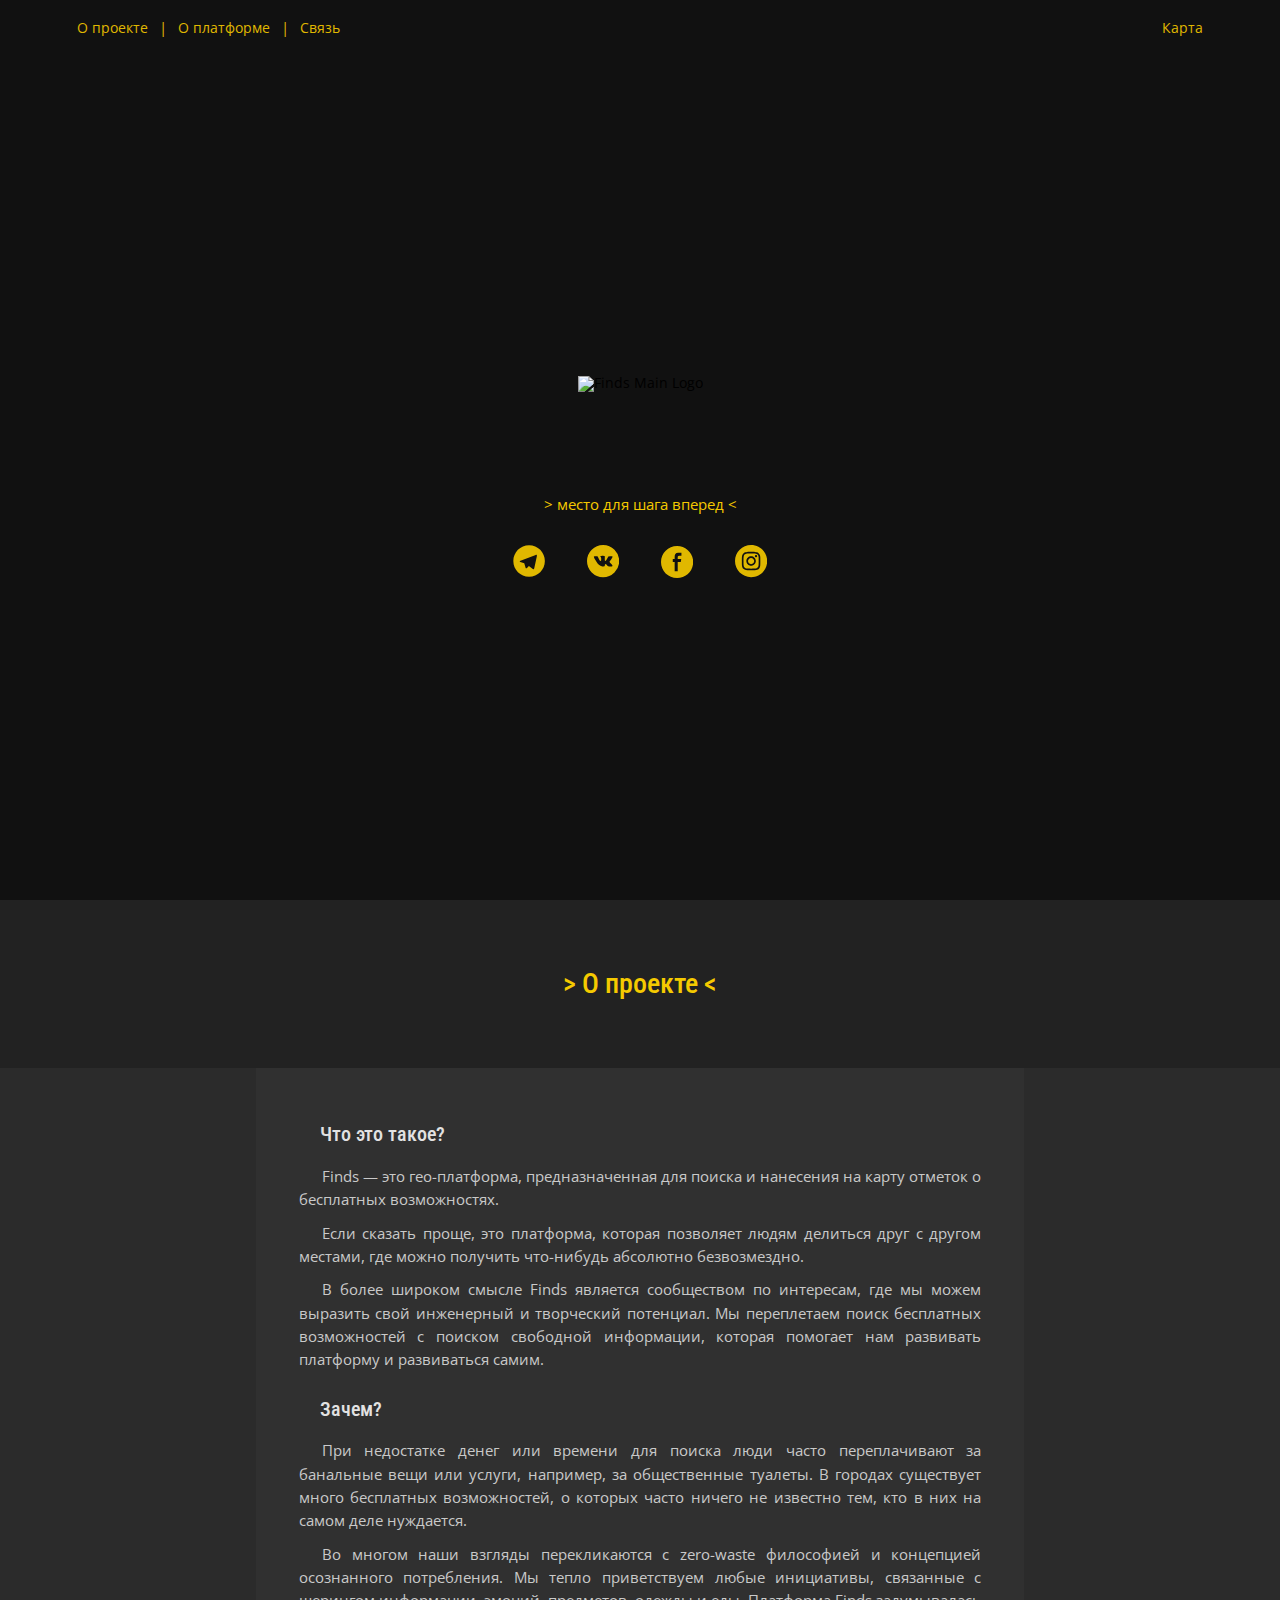
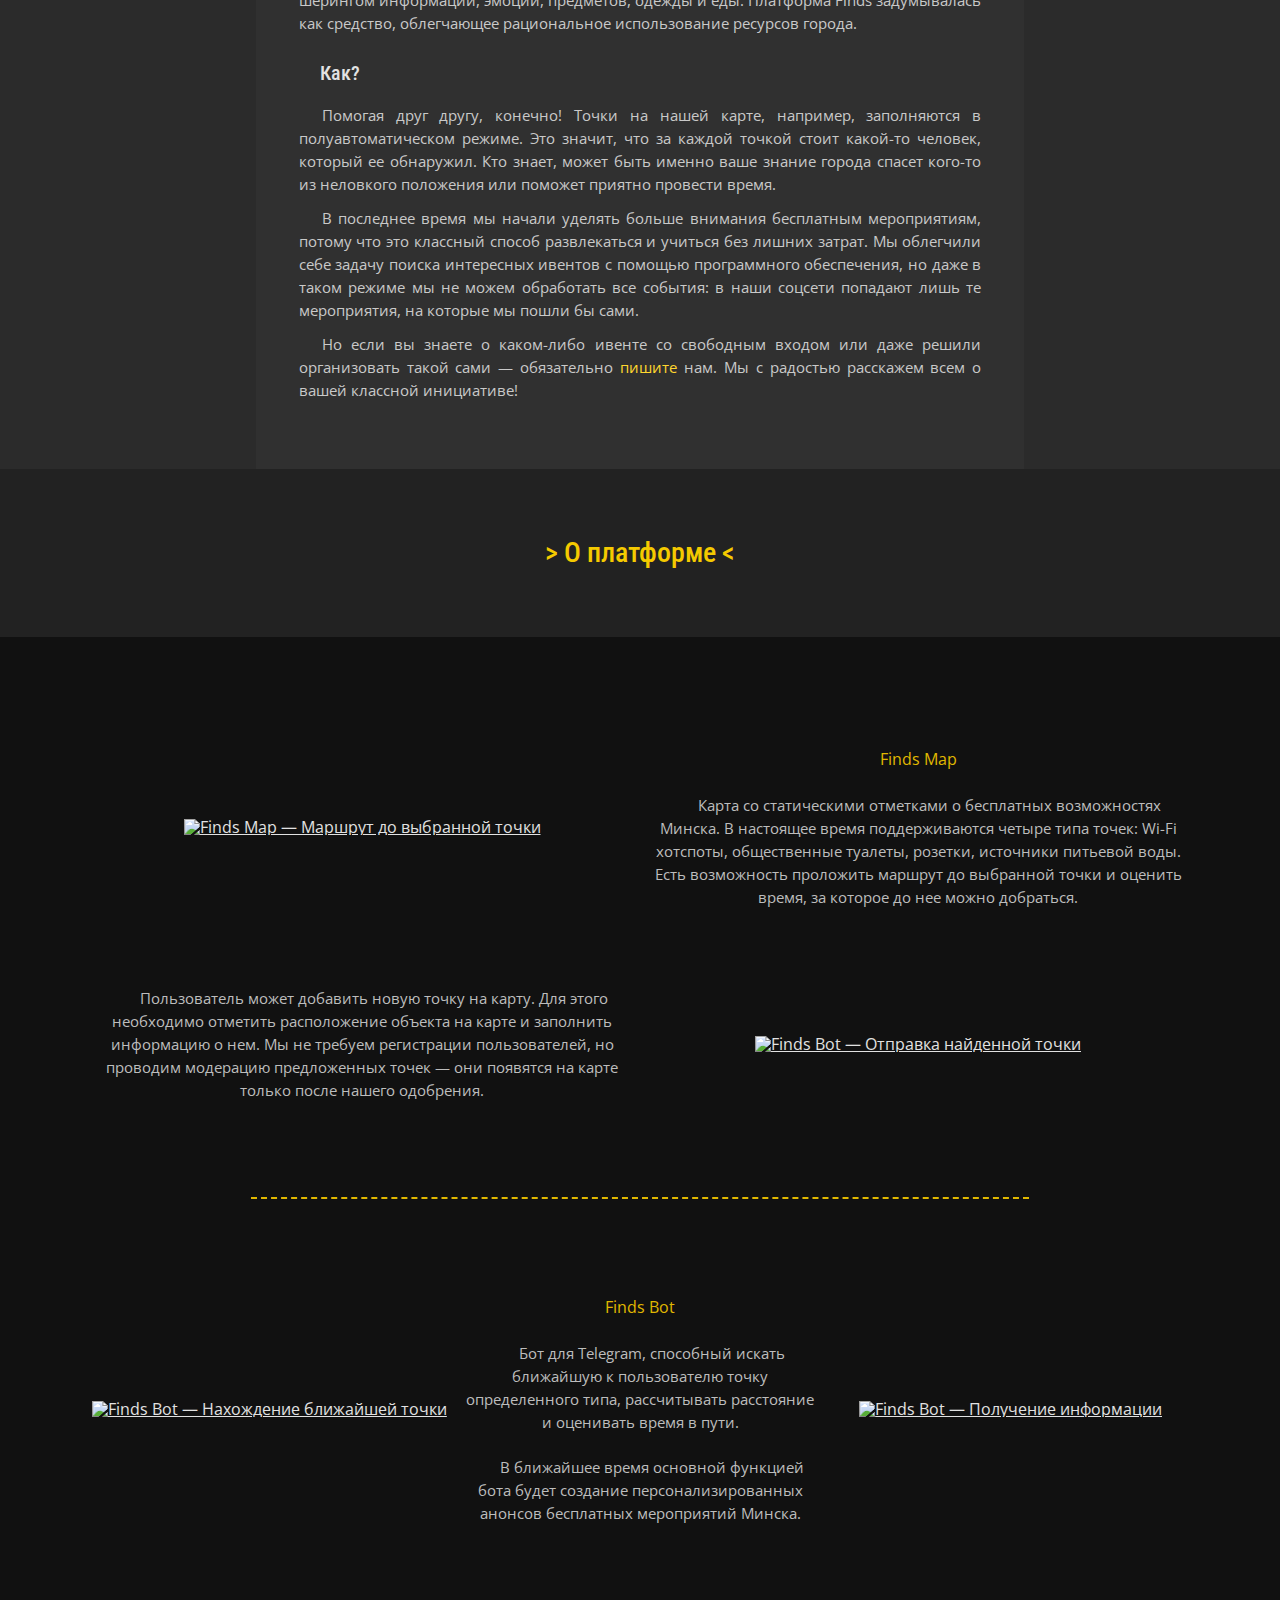
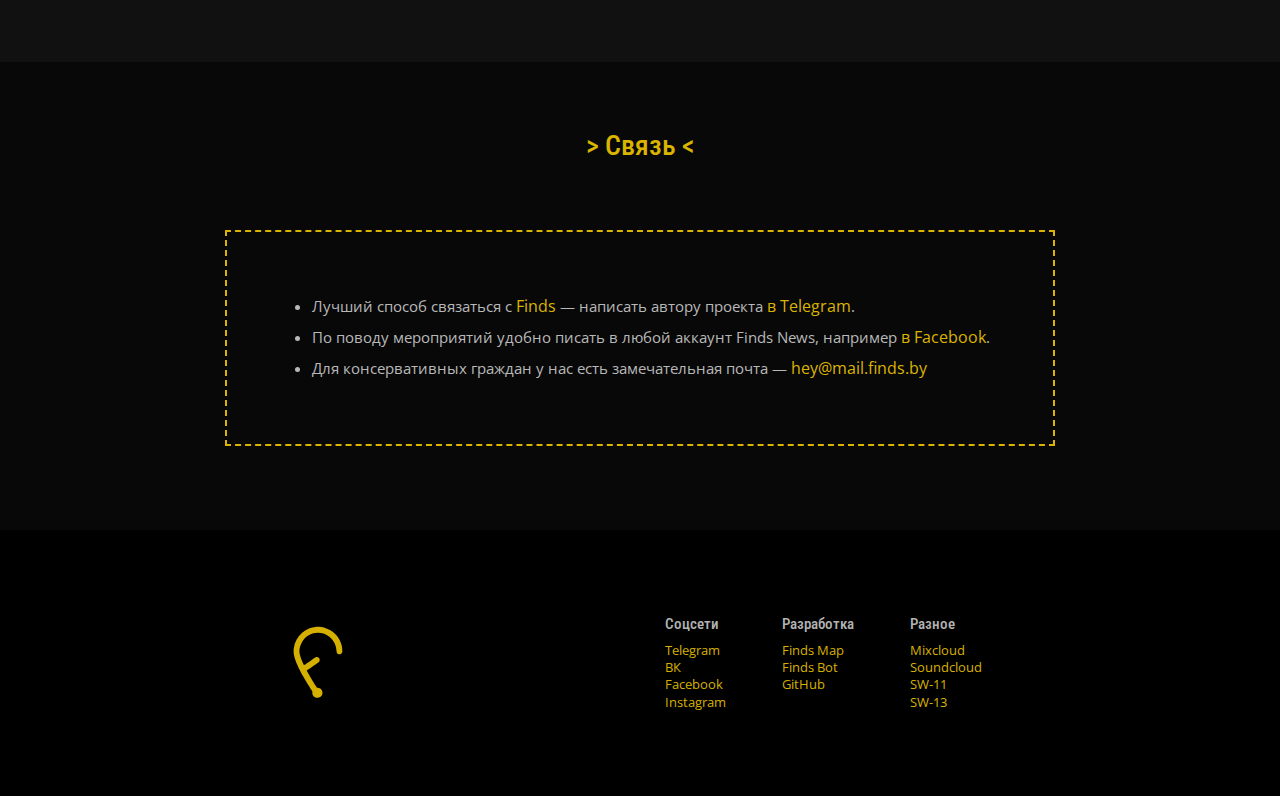
==== commit c26e2ebd: "Merge pull request #27 from FindsTeam/dev" ====
--- a/index.html
+++ b/index.html
@@ -56,7 +56,7 @@
   <link rel="apple-touch-icon" sizes="180x180" href="./image/favicon/apple-touch-icon.png">
   <link rel="icon" type="image/png" sizes="32x32" href="./image/favicon/favicon-32x32.png">
   <link rel="icon" type="image/png" sizes="16x16" href="./image/favicon/favicon-16x16.png">
-  <link rel="mask-icon" href="./image/favicon/safari-pinned-tab.svg" color="#5bbad5">
+  <link rel="mask-icon" href="./image/favicon/safari-pinned-tab.svg" color="#ffda29">
   <link rel="manifest" href="./site.webmanifest">
   <link type="text/plain" rel="author" href="http://domain/humans.txt">
 
@@ -78,6 +78,8 @@
         <a class="header-link" href="#platform" title="Раздел, где мы описываем технические возможности платформы">О платформе</a>
         <p class="header-divider">|</p>
         <a class="header-link" href="#contacts" title="Раздел с контактами">Связь</a>
+        <p class="header-divider mobile-map">|</p>
+        <a class="header-link mobile-map" href="./map" title="Finds Map — Карта бесплатных объектов">Карта</a>
       </nav>
       <div class="map-link">
         <a class="header-link" href="./map" title="Finds Map — Карта бесплатных объектов">Карта</a>
@@ -89,7 +91,7 @@
       <div class="logo-container">
         <img class="main-logo" src="./image/finds-by-yellow.png" alt="Finds Main Logo">
         <div class="main-logo-title">
-          <q id="quote">&#62; npm install typescript &#60;</q>
+          <q id="quote">&#62; кто-то отключил скрипты &#60;</q>
         </div>
         <div class="links-container">
           <a href="https://telegra.ph/Finds-v-Telegram-03-18" title="Finds News в Telegram">
--- a/css/style.css
+++ b/css/style.css
@@ -33,11 +33,9 @@
 
 body {
   width: 100%;
-
   background-color: #111111;
   font-family: 'Open Sans', Arial, Helvetica, sans-serif;
   font-size: 14px;
-
   animation: fadein 2s;
   -webkit-animation: fadein 2s;
 }
@@ -46,20 +44,17 @@
   position: relative;
   width: 100%;
   height: 64px;
-
   background-color: #111111;
-
-  display: flex;
-  flex-direction: row;
-  flex-wrap: nowrap;
-  justify-content: space-between;
+  display: flex;
+  flex-direction: column ;
+  flex-wrap: nowrap;
+  justify-content: flex-start;
   align-content: flex-start;
   align-items: center;
 }
 
 .header-links {
   width: 100%;
-
   display: flex;
   flex-direction: row;
   flex-wrap: nowrap;
@@ -75,8 +70,11 @@
   justify-content: flex-start;
   align-content: stretch;
   align-items: center;
-
   margin-left: 5em;
+}
+
+.mobile-map {
+  display: none;
 }
 
 .map-link {
@@ -86,12 +84,11 @@
   justify-content: flex-end;
   align-content: stretch;
   align-items: center;
-
   margin-right: 5em;
 }
 
 .header-link, .header-divider {
-  color: #ffda29;
+  color: #e0b800;
 }
 
 .header-divider {
@@ -100,24 +97,22 @@
 }
 
 .header-link {
-  padding: 12px 4px;
+  padding: 1.5em 0.5em;
   text-decoration: none;
 }
 
 .header-link:hover {
-  color: #ffda29;
   text-decoration: underline;
 }
 
 .header-link:active {
-  color: #d4b100;
+  color: #ffda29;
 }
 
 .main-screen {
   width: 100%;
   height: calc(100vh - 64px);
   background-color: #111111;
-
   display: flex;
   flex-direction: row;
   flex-wrap: nowrap;
@@ -138,7 +133,6 @@
 .main-logo {
   height: 96px;
   width: auto;
-
   animation: pulse 10s infinite;
 }
 
@@ -147,7 +141,7 @@
 }
 
 .main-logo-title > q {
-  color: #ffda29;
+  color: #f5c900;
 }
 
 .links-container {
@@ -165,7 +159,7 @@
 
 .link-icon svg {
   width: 2.3em;
-  fill: rgb(255, 219, 0);
+  fill: #e0b800;
 }
 a:hover > .link-icon > svg {
   transform: rotate(360deg);
@@ -175,7 +169,7 @@
   -webkit-transition-timing-function: ease-in-out;
 }
 a:active > .link-icon > svg {
-  fill: #d4b100;
+  fill: #ffda29;
   transition: 200ms;
   transition-timing-function: ease-in-out;
   -webkit-transition: 200ms;
@@ -184,7 +178,6 @@
 
 .title-container {
   background-color: #222222;
-
   display: flex;
   flex-direction: row;
   flex-wrap: nowrap;
@@ -195,41 +188,48 @@
 
 .title {
   margin: 2.5em 0;
-  color: #ffda29;
+  color: #f5ca00;
 }
 
 .about-project {
   height: auto;
   width: 100%;
-
   display: flex;
   flex-direction: column;
   flex-wrap: nowrap;
   justify-content: center;
   align-content: stretch;
   align-items: center;
-
-  background-color: #e2e2e2;
+  background-color: #2b2b2b;
 }
 
 .description {
   width: 60%;
-
   padding-top: 2em;
   padding-bottom: 4em;
-
-  background-color: #dfdfdf;
+  background-color: #303030;
 }
 
 .row {
   padding: 0 2.5em;
 }
 
+.row a {
+  color: #ffd62e;
+  text-decoration: none;
+}
+
+.row a:hover {
+  text-decoration: underline;
+}
+
+.row a:active {
+  color: #ffda29;
+}
+
 .about-platform {
   padding: 5em 6em 7em;
-
   background-color: #111111;
-
   display: flex;
   flex-direction: column;
   flex-wrap: nowrap;
@@ -255,7 +255,7 @@
 .line {
   width: 70%;
   margin: 4em 0;
-  border-top: 2px dashed #ffda29;
+  border-top: 2px dashed #e0b800;
 }
 
 .application-description, .application-visual {
@@ -290,7 +290,7 @@
 
 .application-link {
   margin: 1em;
-  color: #ffda29;
+  color: #e0b800;
   text-decoration: none;
   font-size: 16px;
 }
@@ -301,25 +301,27 @@
 }
 
 .application-link:active {
-  color: #d4b100;
+  color: #ffda29;
 }
 
 .application-text {
-  color: #e2e2e2;
+  color: #bdbdbd;
   text-align: center;
 }
 
 .contacts {
   padding: 0 6em 6em 6em;
-
   background-color: #080808;
-
-  display: flex;
-  flex-direction: column;
-  flex-wrap: nowrap;
-  justify-content: center;
-  align-content: center;
-  align-items: center;
+  display: flex;
+  flex-direction: column;
+  flex-wrap: nowrap;
+  justify-content: center;
+  align-content: center;
+  align-items: center;
+}
+
+.contacts > h1 {
+  color: #dbb400;
 }
 
 .contacts-container {
@@ -327,15 +329,15 @@
 
   padding: 4em;
 
-  border: 2px dashed #ffda29;
+  border: 2px dashed #dbb400;
 }
 
 .contacts-container li {
-  color: #e2e2e2;
+  color: #b8b8b8;
 }
 
 .contacts-container a {
-  color: #ffda29;
+  color: #dbb400;
   text-decoration: none;
   font-size: 16px;
 }
@@ -345,14 +347,12 @@
 }
 
 .contacts-container a:active {
-  color: #d4b100;
+  color: #ffda29;
 }
 
 footer {
   padding: 6em 0;
-
   background-color: #000000;
-
   display: flex;
   flex-direction: row;
   flex-wrap: nowrap;
@@ -372,7 +372,6 @@
 
 .footer-logo {
   height: 96px;
-
   animation: pulse 10s infinite;
 }
 
@@ -388,7 +387,6 @@
 .column {
   margin-left: 2em;
   margin-right: 2em;
-
   display: flex;
   flex-direction: column;
   flex-wrap: nowrap;
@@ -398,13 +396,13 @@
 }
 
 .column h4 {
-  color: #e2e2e2;
+  color: #b3b3b3;
 }
 
 .footer-link {
   font-size: 0.95em;
   margin-top: 0.3em;
-  color: #ffda29;
+  color: #d6b000;
   text-decoration: none;
 }
 
@@ -413,7 +411,7 @@
 }
 
 .footer-link:active {
-  color: #d4b100;
-}
-
-
+  color: #ffda29;
+}
+
+
--- a/css/text.css
+++ b/css/text.css
@@ -1,8 +1,8 @@
 h1,
 h2,
 h3,
-p {
-  color: #222222;
+a, p, q {
+  color: #e2e2e2;
 }
 
 h1,
@@ -10,7 +10,7 @@
 h3,
 h4
 {
-  font-weight: 700;
+  font-weight: 500;
   font-style: normal;
   margin-top: 1em;
   margin-bottom: 0.5em;
@@ -37,8 +37,8 @@
   margin-top: 0;
 }
 
-p {
-  color: #222222;
+p, q {
+  color: #C9C9C9;
   font-weight: 400;
   line-height: 1.5em;
   text-indent: 1.5em;
@@ -49,22 +49,16 @@
 }
 
 a {
-  color: #4caf50;
-  text-decoration: none;
+  text-decoration: underline;
   white-space: nowrap;
   transition: 200ms;
   transition-timing-function: ease-in-out;
+  cursor: pointer;
 }
 
 a:hover {
-  text-decoration: underline;
-  transform: scale(1.05);
   transition: 200ms;
   transition-timing-function: ease-in-out;
-}
-
-a:active {
-  color: #419944;
 }
 
 ul {
@@ -73,7 +67,6 @@
 }
 
 li {
-  color: #222222;
   font-weight: 400;
   line-height: 1.5em;
   margin: 0.5em 0.5em;
--- a/css/mobile.css
+++ b/css/mobile.css
@@ -1,68 +1,94 @@
 @media only screen and (min-width: 320px) and (max-width: 1024px) {
-  h3 {
-    margin-top: 1em;
-    margin-bottom: 0.5em;
+  .anchor-links {
+    margin-left: 2em;
   }
 
-  .main-screen-header {
-    width: 100%;
-    flex-direction: column;
+  .mobile-map {
+    display: block;
+  }
+
+  .anchor-links {
+    margin: 0;
+  }
+
+  .header-links {
+    justify-content: center;
     align-content: center;
   }
 
-  .title-container {
-    margin-left: 0;
-    margin-top: 2em;
-  }
-  
-  .logo {
-    height: 10em;
-    color: #111111;
-  }
-
-  .title {
-    text-align: center;
-    font-size: 5em;
-    margin-top: 0;
-  }
-  
-  .subtitle {
-    text-align: center;
-    font-size: 1.3em;
-    margin-top: 0;
-    margin-bottom: 0;
-    color: #222222;
-  }
-
-  .github-button {
+  .map-link {
     display: none;
   }
 
-  .link-icon {
-    width: 3em;
-    margin: 2em 1.5em;
+  .main-logo {
+    width: 256px;
+    max-width: 60vw;
+    height: auto;
+  }
+
+  .about-project {
+    padding: 1em 0 3em;
   }
 
   .description {
-    padding-top: 2em;
-    padding-bottom: 2em;
+    width: 100%;
+    padding: 0;
   }
 
-  .row {
-    width: 90%;
+  .row > h3 {
+    text-align: center;
+    text-indent: 0;
+    margin-bottom: 1.5em;
   }
 
-  footer {
+  .about-platform {
+    padding: 4em 2.5em;
+  }
+  
+  .application-container {
     flex-direction: column;
-    align-items: center;
-    padding-bottom: 2em;
+    margin: 0;
+  }
+
+  .application-description, .application-visual {
+    width: 100%;
+  }
+
+  .line {
+    margin: 3em 0 4em;
+  }
+
+  .application-link {
+    margin: 2em 0;
+  }
+
+  .application-text {
+    margin: 0 0.5em 1em;
+    text-align: justify;
+  }
+
+  .application-image-map {
+    width: 80vw;
+    height: auto;
+  }
+
+  .last {
+    display: none;
+  }
+
+  .contacts {
+    padding: 0 2.5em 5em;
+  }
+
+  .contacts-container {
+    padding: 1em;
+  }
+
+  .footer-logo-container {
+    display: none;
   }
 
   .column {
-    margin-top: 2em;
-    margin-bottom: 0;
-    margin-left: 0;
-    margin-right: 0;
-    text-align: center;
+    margin: 0 1em;
   }
 }
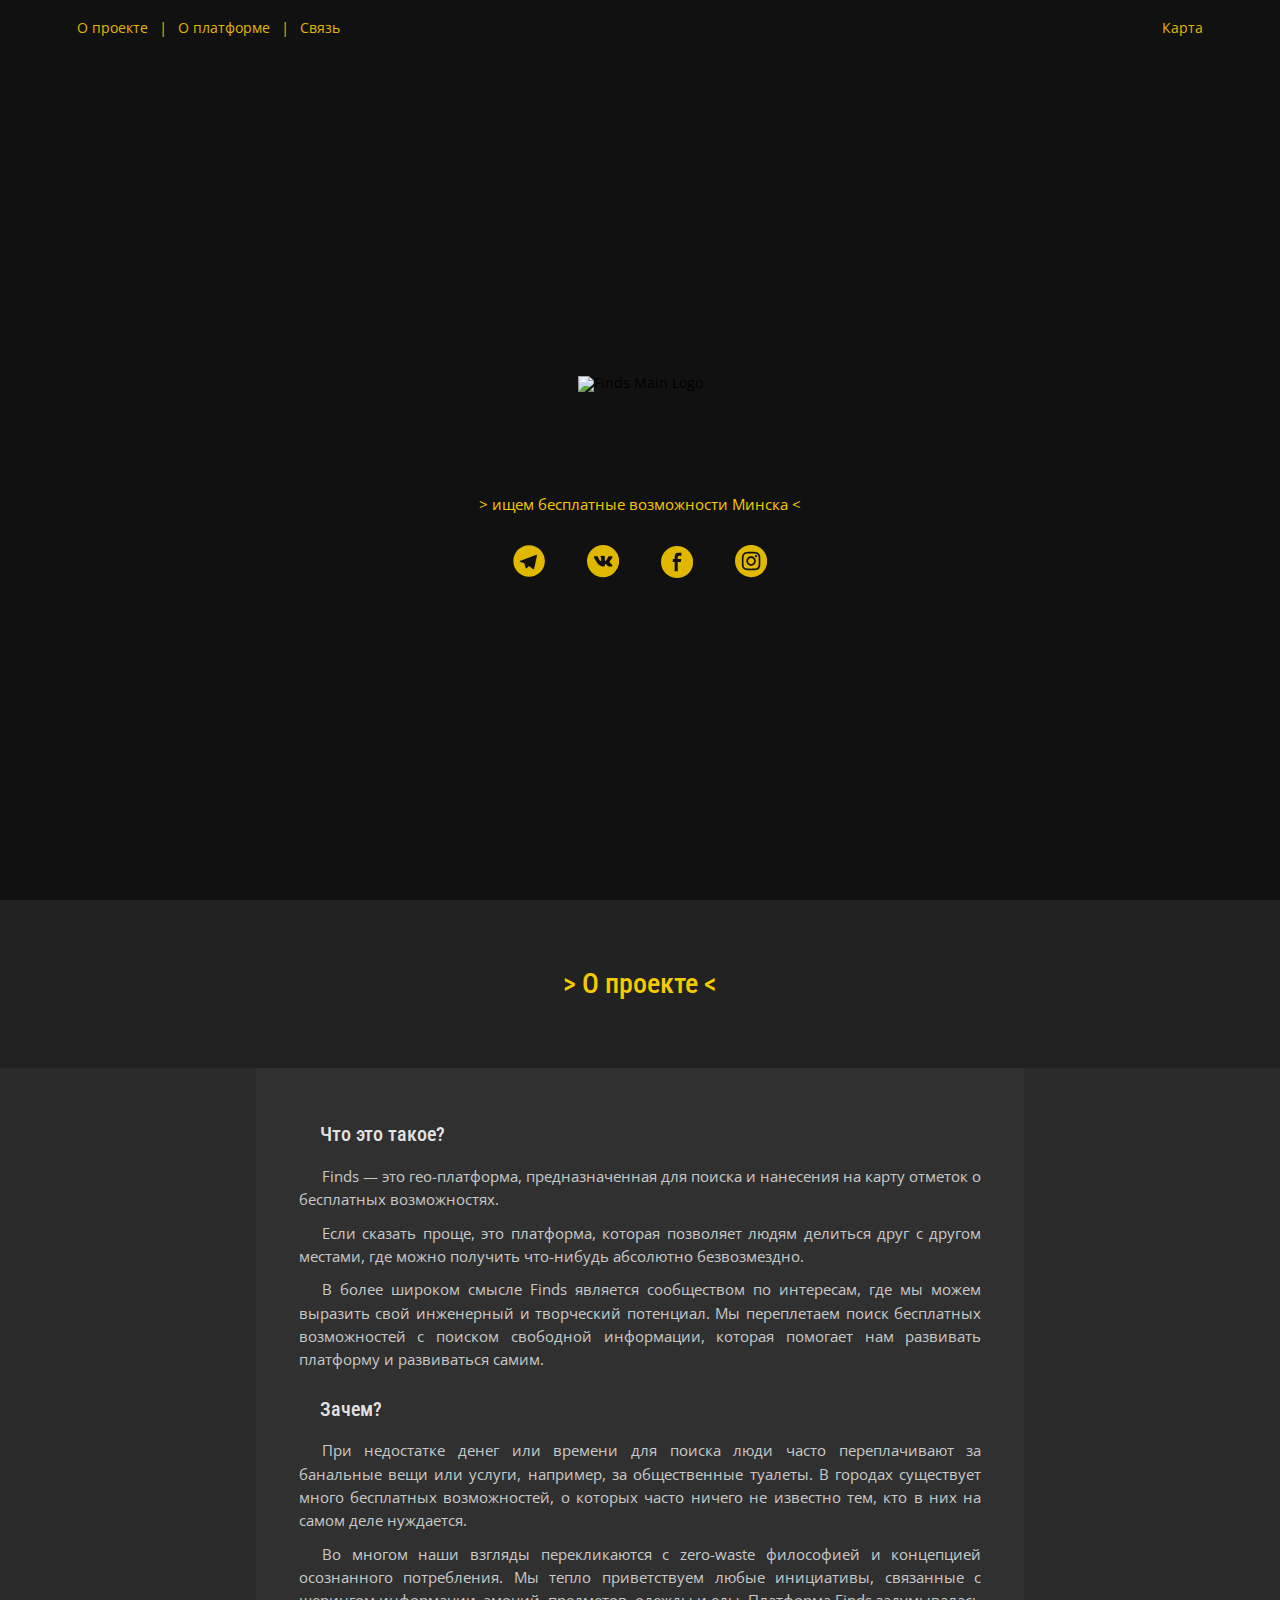
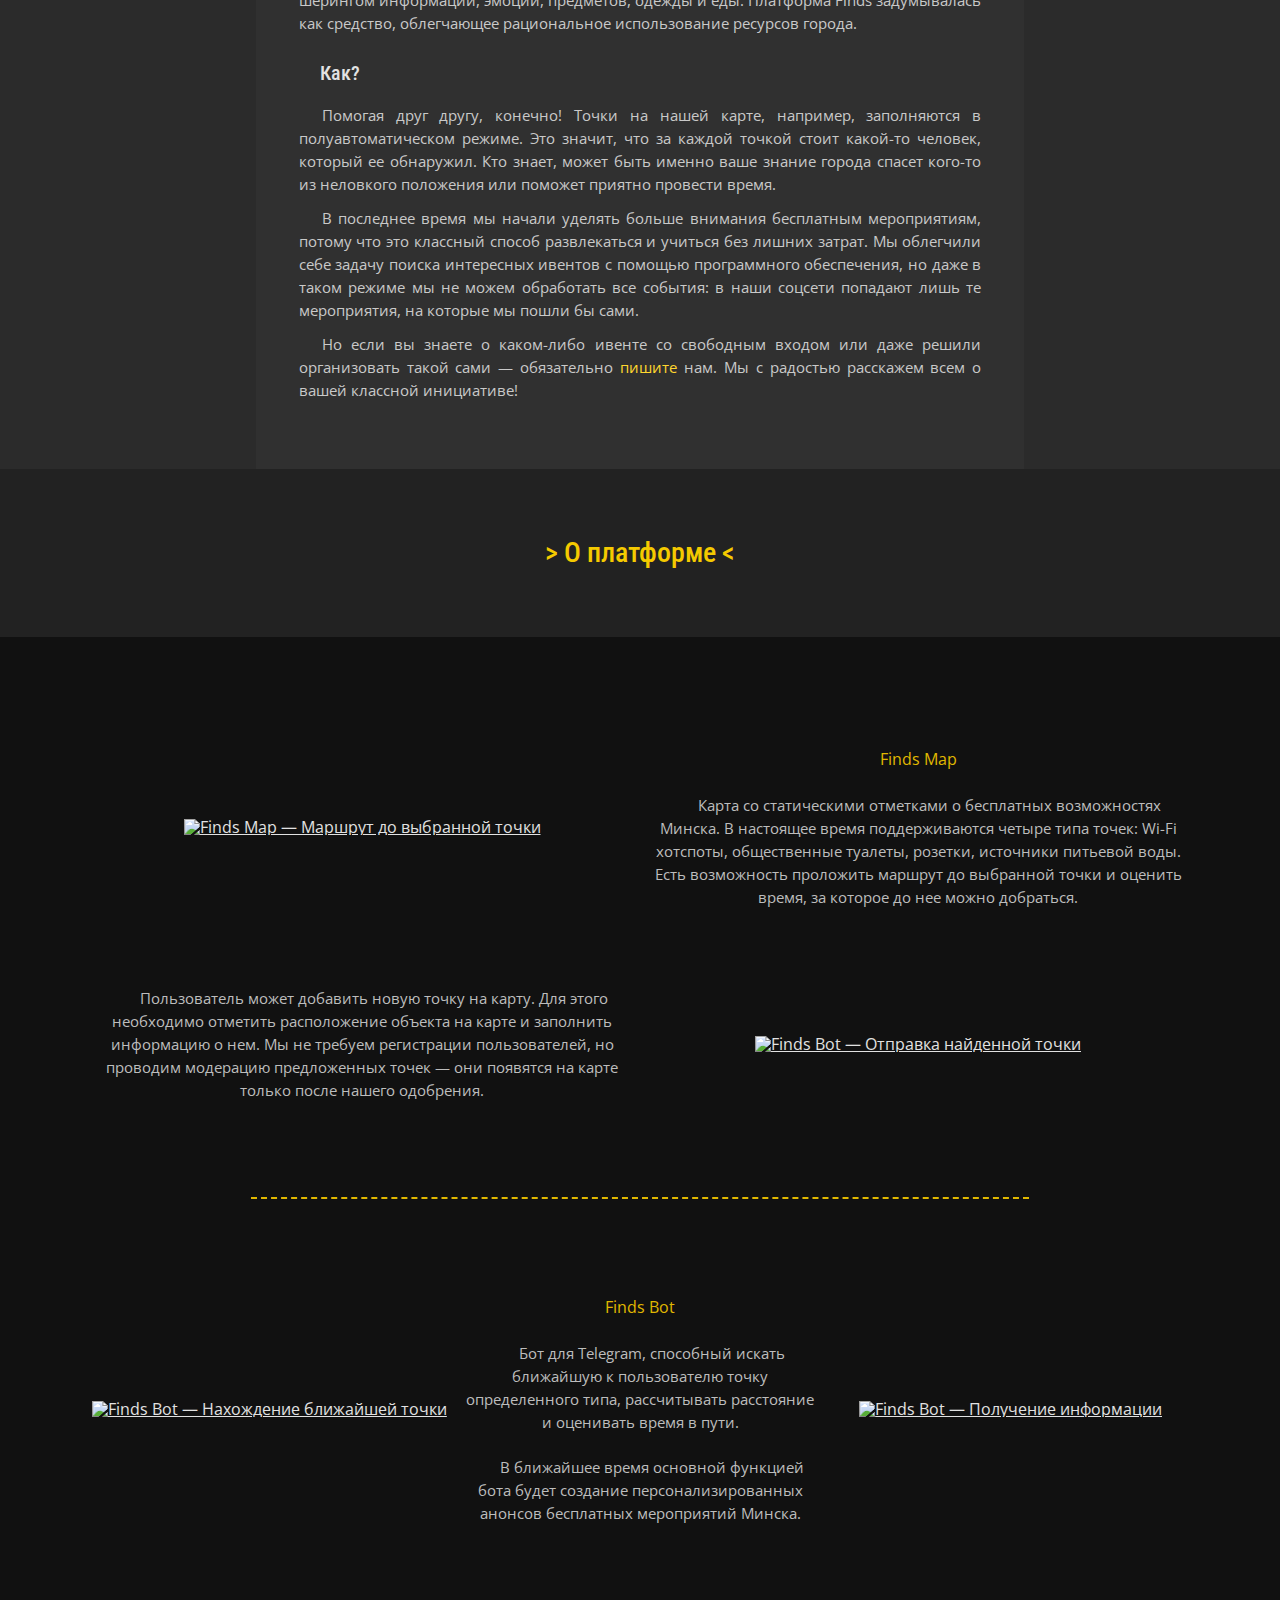
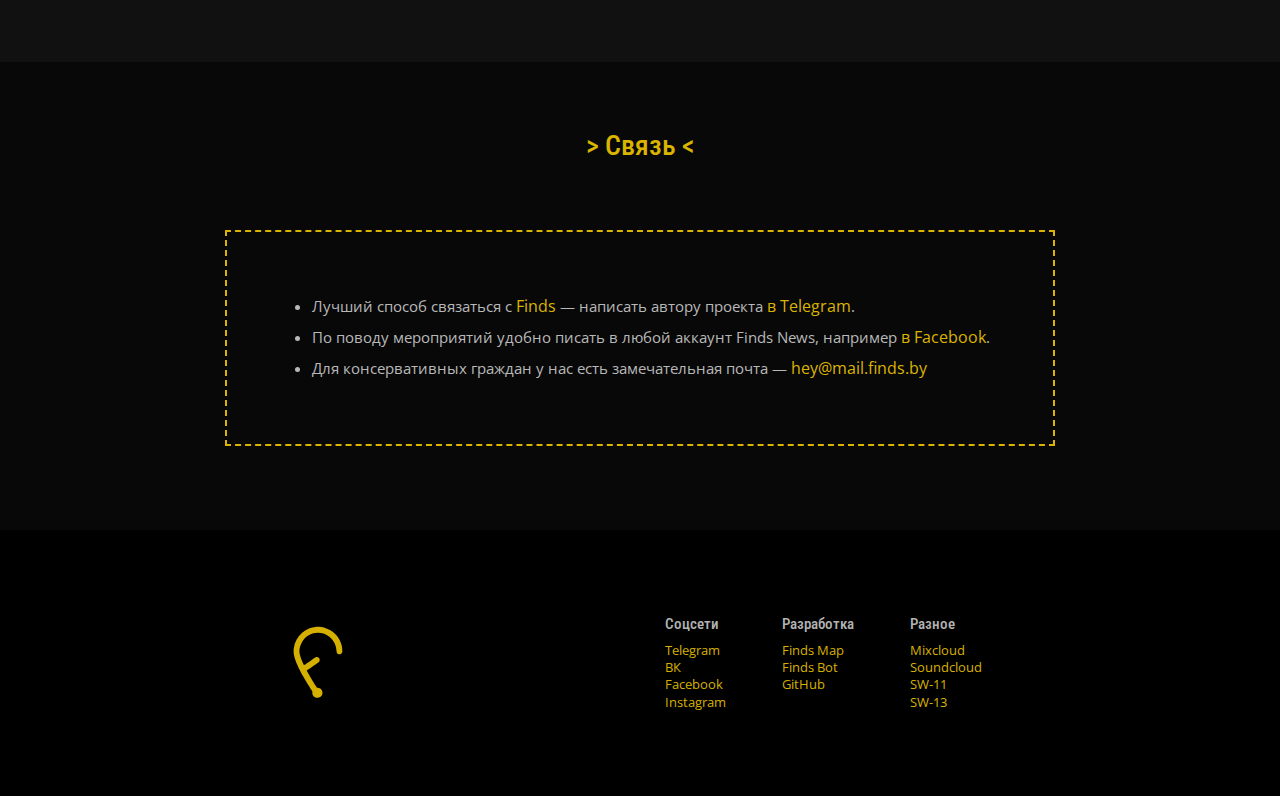
==== commit bd0d31ee: "Make first impression more understandable" ====
--- a/index.html
+++ b/index.html
@@ -91,7 +91,7 @@
       <div class="logo-container">
         <img class="main-logo" src="./image/finds-by-yellow.png" alt="Finds Main Logo">
         <div class="main-logo-title">
-          <q id="quote">&#62; кто-то отключил скрипты &#60;</q>
+          <q id="quote">&#62; ищем бесплатные возможности Минска &#60;</q>
         </div>
         <div class="links-container">
           <a href="https://telegra.ph/Finds-v-Telegram-03-18" title="Finds News в Telegram">
--- a/css/style.css
+++ b/css/style.css
@@ -142,6 +142,8 @@
 
 .main-logo-title > q {
   color: #f5c900;
+  opacity: 1;
+  transition: 1s opacity;
 }
 
 .links-container {
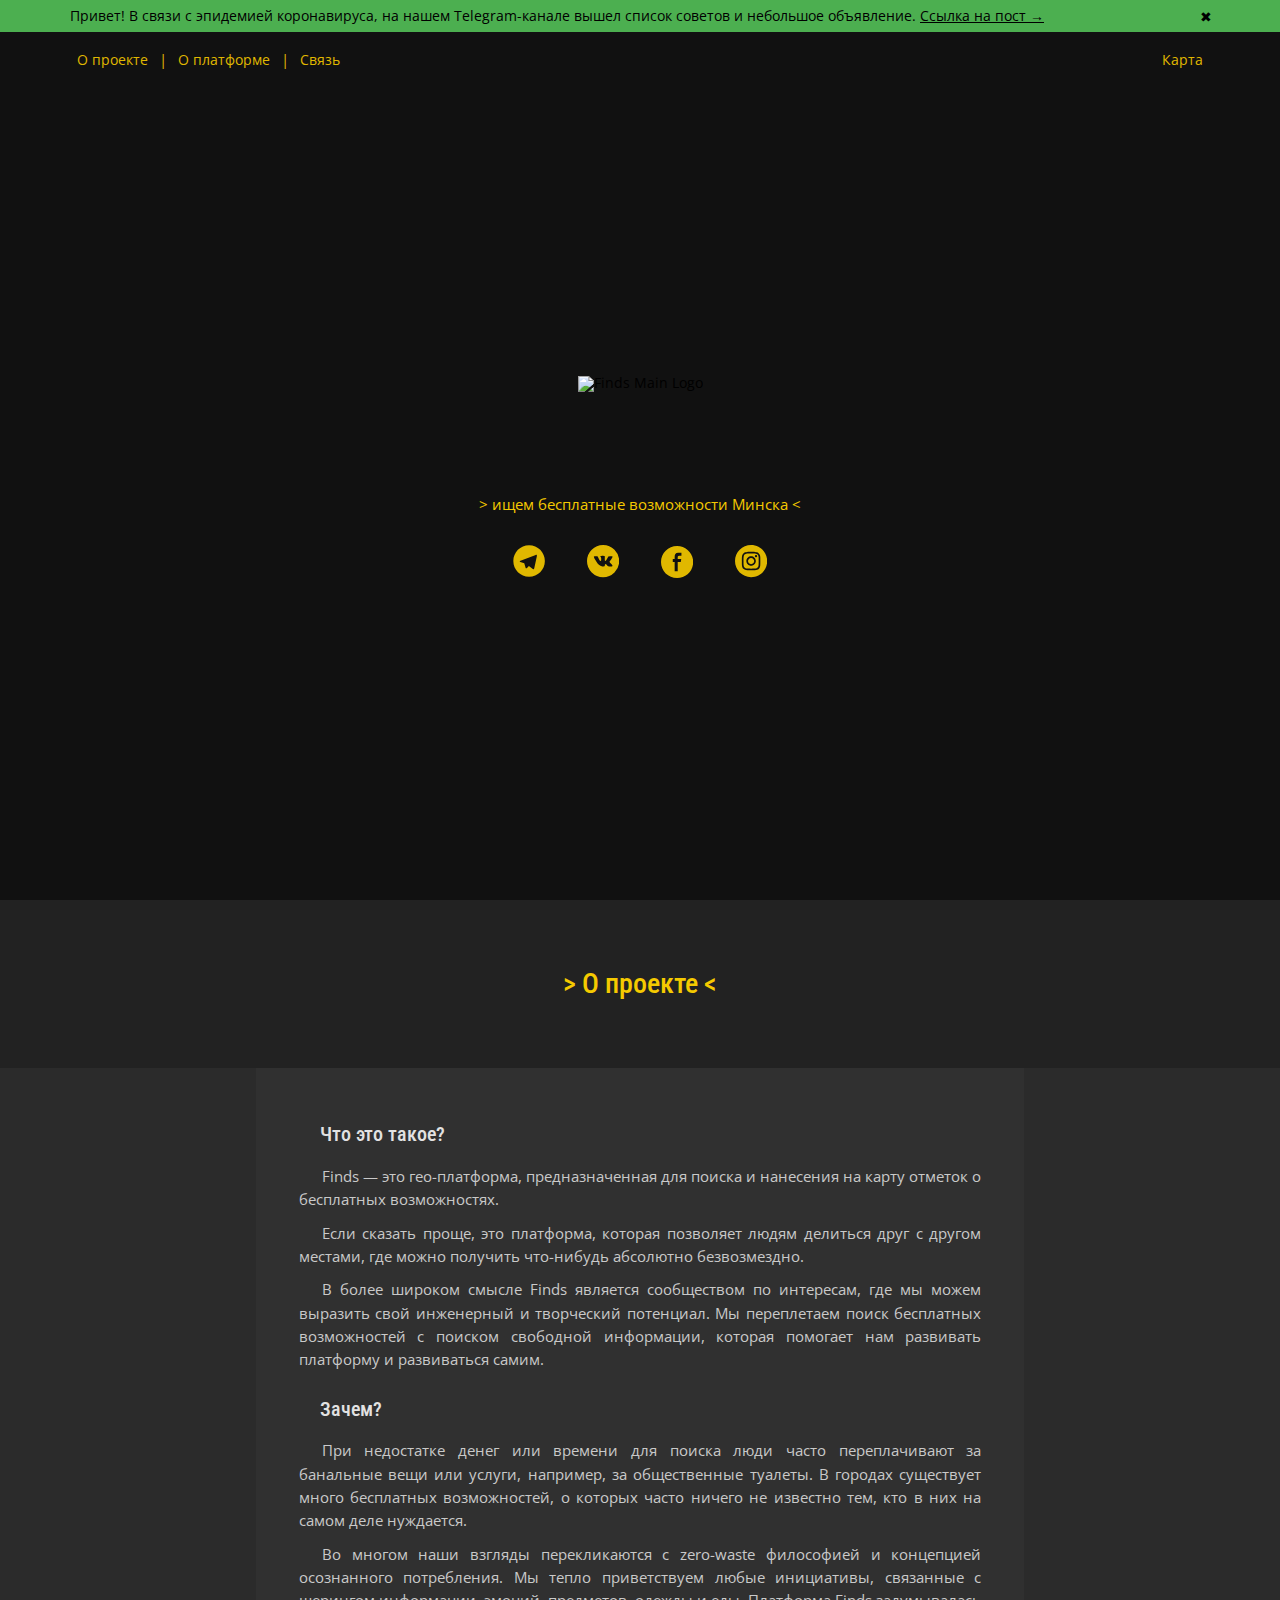
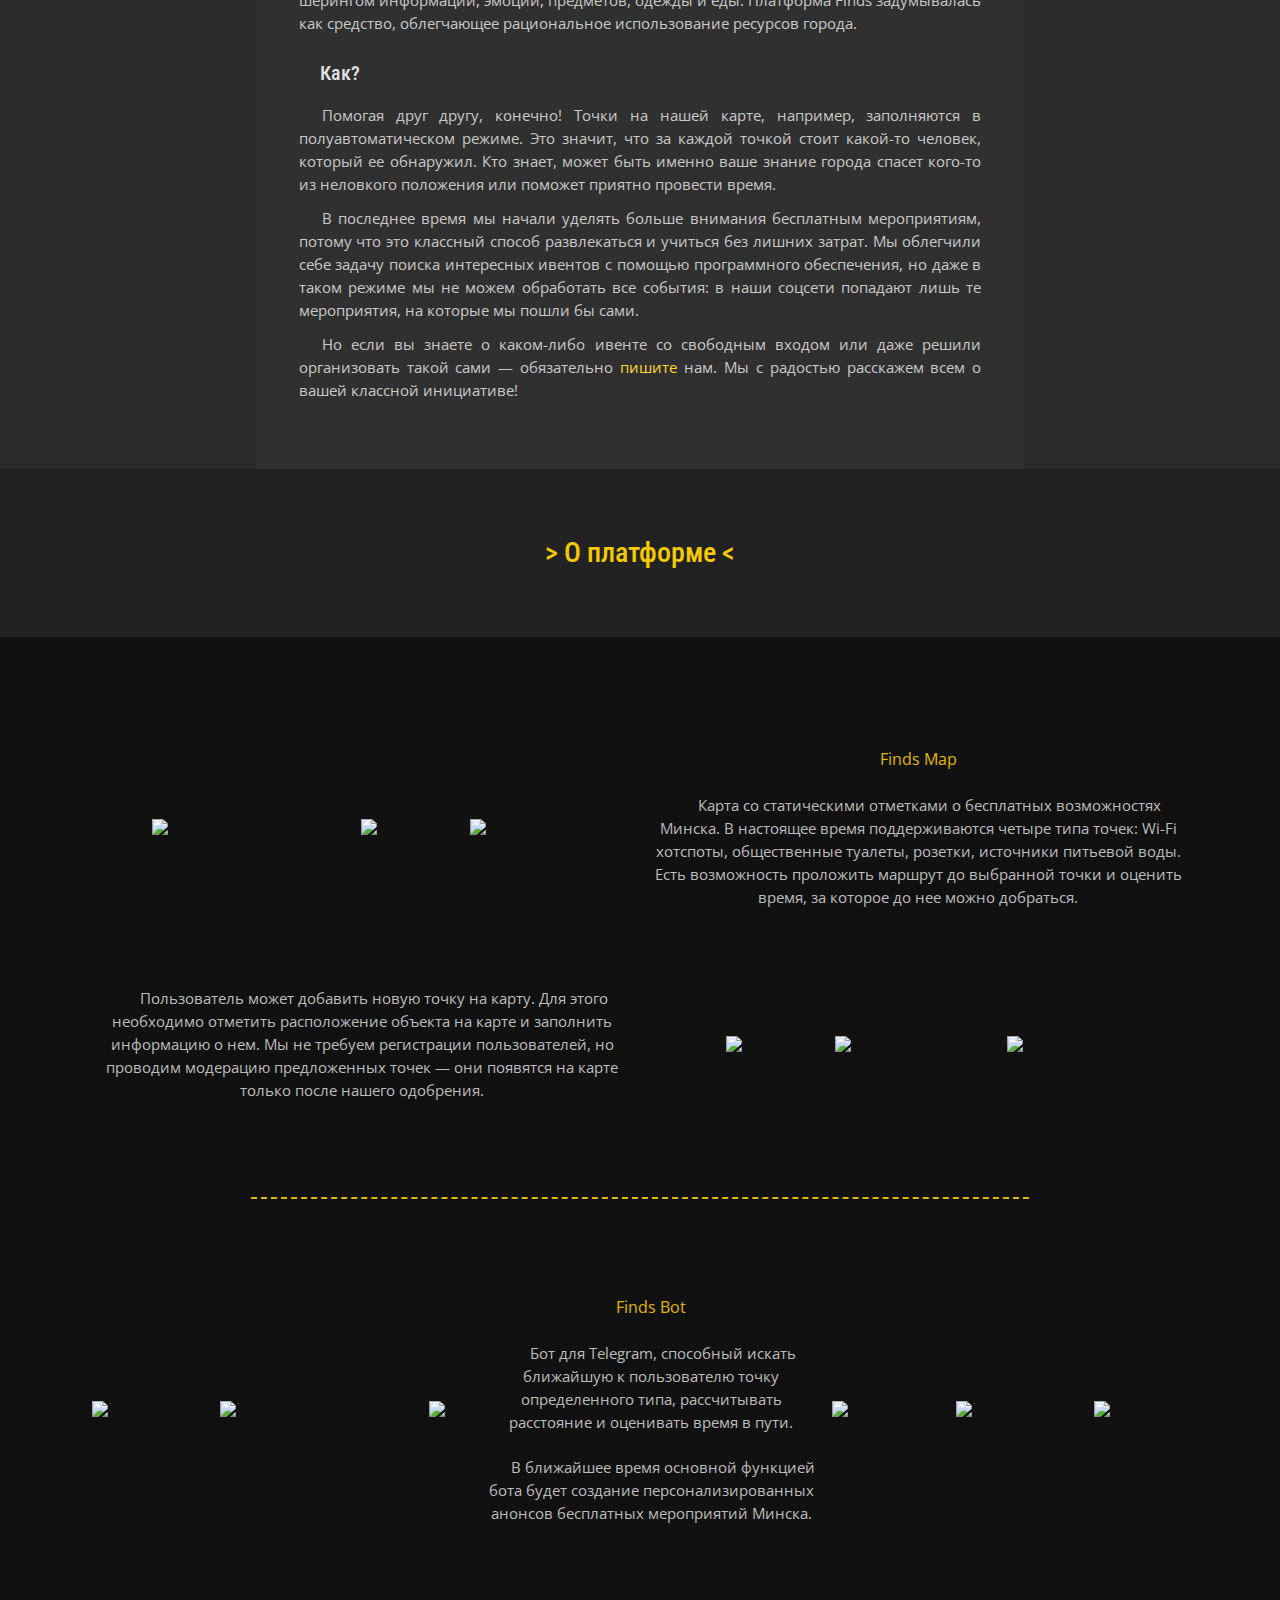
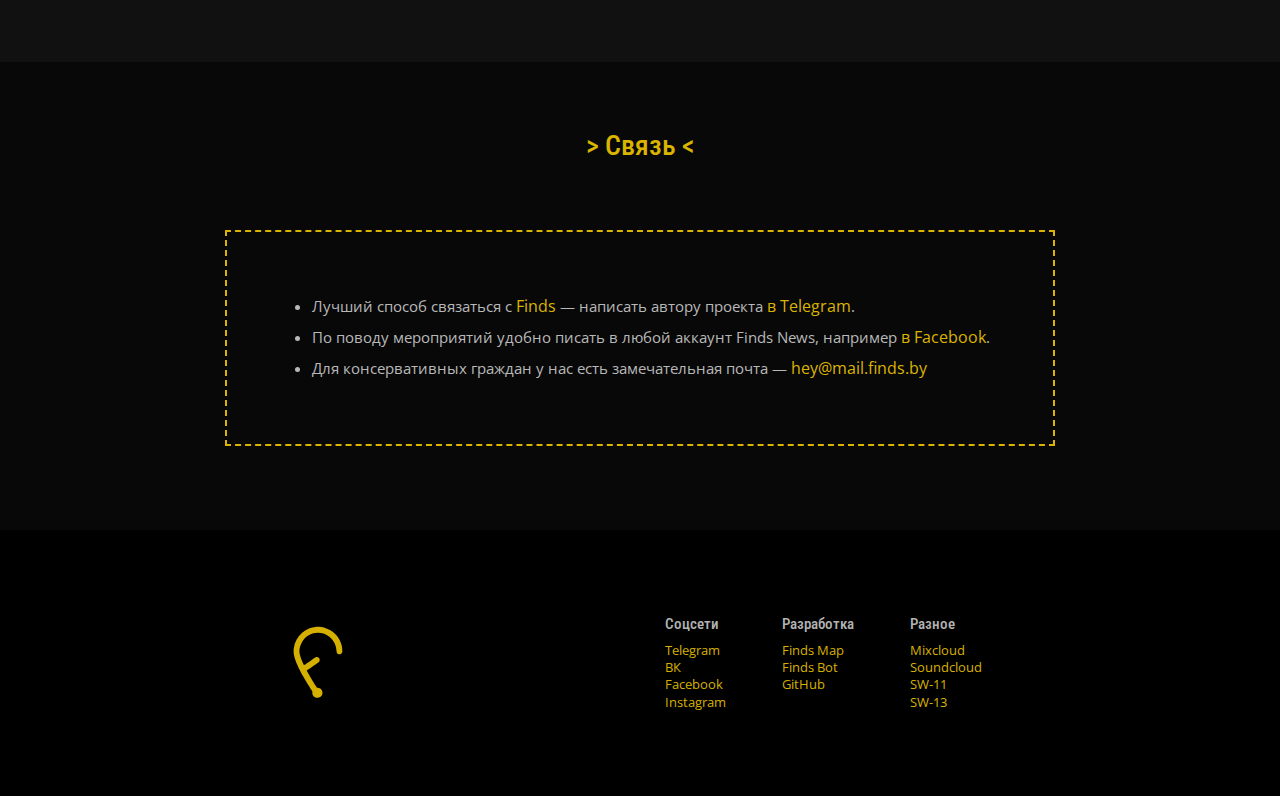
==== commit 6f4f3421: "Merge pull request #30 from FindsTeam/dev" ====
--- a/index.html
+++ b/index.html
@@ -7,35 +7,23 @@
     function gtag() { dataLayer.push(arguments); }
     gtag("js", new Date());
 
-    gtag("config", "UA-122766115-1");
+    gtag('config', 'UA-122766115-1', { 'optimize_id': 'GTM-59ZBHKC'});
   </script>
 
-  <script type="text/javascript">
-    (function (d, w, c) {
-      (w[c] = w[c] || []).push(function () {
-        try {
-          w.yaCounter49716634 = new Ya.Metrika2({
-            id: 49716634,
-            clickmap: true,
-            trackLinks: true,
-            accurateTrackBounce: true,
-            webvisor: true
-          });
-        } catch (e) { }
-      });
-
-      var n = d.getElementsByTagName("script")[0],
-        s = d.createElement("script"),
-        f = function () { n.parentNode.insertBefore(s, n); };
-      s.type = "text/javascript";
-      s.async = true;
-      s.src = "https://mc.yandex.ru/metrika/tag.js";
-
-      if (w.opera == "[object Opera]") {
-        d.addEventListener("DOMContentLoaded", f, false);
-      } else { f(); }
-    })(document, window, "yandex_metrika_callbacks2");
+  <!-- Yandex.Metrika counter -->
+  <script type="text/javascript" >
+    (function(m,e,t,r,i,k,a){m[i]=m[i]||function(){(m[i].a=m[i].a||[]).push(arguments)};
+    m[i].l=1*new Date();k=e.createElement(t),a=e.getElementsByTagName(t)[0],k.async=1,k.src=r,a.parentNode.insertBefore(k,a)})
+    (window, document, "script", "https://mc.yandex.ru/metrika/tag.js", "ym");
+
+    ym(49716634, "init", {
+         clickmap:true,
+         trackLinks:true,
+         accurateTrackBounce:true,
+         webvisor:true
+    });
   </script>
+  <script async src="./script/announcement.js"></script>
   <script src="./script/quote.js" defer></script>
   <noscript>
     <div>
@@ -71,6 +59,12 @@
 </head>
 <body>
   <header>
+    <div class="announcement" id="announcement">
+      <div class="announcement-text">
+        <h6>Привет! В связи с эпидемией коронавируса, на нашем Telegram-канале вышел список советов и небольшое объявление. <a href="https://t.me/findsnews/213">Ссылка на пост →</a></h6>
+      </div>
+      <button class="announcement-close" id="announcement-close">✖</button>
+    </div>
     <div class="header-links">
       <nav class="anchor-links">
         <a class="header-link" href="#project" title="Раздел, где мы рассказываем о нашей инициативе">О проекте</a>
@@ -163,8 +157,10 @@
     <section class="about-platform">
       <div class="application-container">
         <div class="application-visual">
-          <a href="./map" title="Finds Map — Карта бесплатных объектов">
-            <img class="application-image-map" loading="lazy" src="./image/finds-map-route.gif" alt="Finds Map — Маршрут до выбранной точки">
+          <a class="visual-link" href="./map" title="Finds Map — Карта бесплатных объектов">
+            <img class="emoji" loading="lazy" src="./image/mag_right.svg" alt="Magnifying Glass Emoji">
+            <img class="emoji" loading="lazy" src="./image/gift.svg" alt="Gift Emoji">
+            <img class="emoji" loading="lazy" src="./image/earth.svg" alt="Earth Emoji">
           </a>
         </div>
         <div class="application-description">
@@ -177,16 +173,20 @@
           <p class="application-text">Пользователь может добавить новую точку на карту. Для этого необходимо отметить расположение объекта на карте и заполнить информацию о нем. Мы не требуем регистрации пользователей, но проводим модерацию предложенных точек — они появятся на карте только после нашего одобрения.</p>
         </div>
         <div class="application-visual last">
-          <a href="./map" title="Finds Map — Карта бесплатных объектов">
-            <img class="application-image-map" loading="lazy" src="./image/finds-map-submit.gif" alt="Finds Bot — Отправка найденной точки">
+          <a class="visual-link" href="./map" title="Finds Map — Карта бесплатных объектов">
+            <img class="emoji" loading="lazy" src="./image/gift.svg" alt="Gift Emoji">
+            <img class="emoji" loading="lazy" src="./image/mega.svg" alt="Megaphone Emoji">
+            <img class="emoji" loading="lazy" src="./image/earth.svg" alt="Earth Emoji">
           </a>
         </div>
       </div>
       <div class="line"></div>
       <div class="application-container">
         <div class="application-visual">
-          <a href="http://t.me/FindsApplicationBot" title="Finds Bot — Бот Telegram">
-            <img class="application-image-phone" loading="lazy" src="./image/finds-bot-route.gif" alt="Finds Bot — Нахождение ближайшей точки">
+          <a class="visual-link" href="http://t.me/FindsApplicationBot" title="Finds Bot — Бот Telegram">
+            <img class="emoji" loading="lazy" src="./image/robot.svg" alt="Robot Emoji">
+            <img class="emoji" loading="lazy" src="./image/mag_right.svg" alt="Magnifying Glass Emoji">
+            <img class="emoji" loading="lazy" src="./image/gift.svg" alt="Gift Emoji">
           </a>
         </div>
         <div class="application-description">
@@ -195,8 +195,10 @@
           <p class="application-text">В ближайшее время основной функцией бота будет создание персонализированных анонсов бесплатных мероприятий Минска.</p>
         </div>
         <div class="application-visual last">
-          <a href="http://t.me/FindsApplicationBot" title="Finds Bot — Бот Telegram">
-            <img class="application-image-phone" loading="lazy" src="./image/finds-bot-info.gif" alt="Finds Bot — Получение информации">
+          <a class="visual-link" href="http://t.me/FindsApplicationBot" title="Finds Bot — Бот Telegram">
+            <img class="emoji" loading="lazy" src="./image/toilet.svg" alt="Toilet Emoji">
+            <img class="emoji" loading="lazy" src="./image/runner.svg" alt="Runner Emoji">
+            <img class="emoji" loading="lazy" src="./image/stopwatch.svg" alt="Stopwatch Emoji">
           </a>
         </div>
       </div>
--- a/css/style.css
+++ b/css/style.css
@@ -46,12 +46,53 @@
   height: 64px;
   background-color: #111111;
   display: flex;
-  flex-direction: column ;
+  flex-direction: column;
   flex-wrap: nowrap;
   justify-content: flex-start;
   align-content: flex-start;
   align-items: center;
 }
+
+.announcement {
+  display: block;
+  width: 100%;
+  min-height: 32px;
+  background-color: #4caf50;
+
+  display: flex;
+  flex-direction: row;
+  flex-wrap: nowrap;
+  justify-content: space-between;
+  align-content: flex-start;
+  align-items: center;
+}
+
+.announcement-text {
+  margin-left: 5em;
+}
+
+.announcement-text a {
+  color: #000000;
+}
+
+.announcement-close {
+  margin-right: calc(5em - 12px);
+
+  min-width: 32px;
+  height: 32px;
+
+  padding: 0;
+  border: none;
+  width: auto;
+  overflow: visible;
+  background: transparent;
+  color: inherit;
+  font: inherit;
+  line-height: normal;
+  user-select: none;
+  outline: none;
+}
+
 
 .header-links {
   width: 100%;
@@ -273,8 +314,15 @@
   align-items: center;
 }
 
-.application-image-map {
-  height: 200px;
+.visual-link {
+  text-decoration: none;
+  color: transparent;
+}
+
+.emoji {
+  height: 64px;
+  margin: 0.5em;
+  animation: pulse 10s infinite;
 }
 
 .application-image-phone {
--- a/css/mobile.css
+++ b/css/mobile.css
@@ -1,4 +1,17 @@
 @media only screen and (min-width: 320px) and (max-width: 1024px) {
+  .announcement {
+    justify-content: space-around;
+    min-height: 96px;
+  }
+
+  .announcement-text {
+    margin-left: 1.5em;
+  }
+
+  .announcement-close {
+    margin-right: calc(1.5em - 12px);
+  }
+
   .anchor-links {
     margin-left: 2em;
   }
@@ -91,4 +104,8 @@
   .column {
     margin: 0 1em;
   }
+
+  .emoji {
+    height: 48px;
+  }
 }
